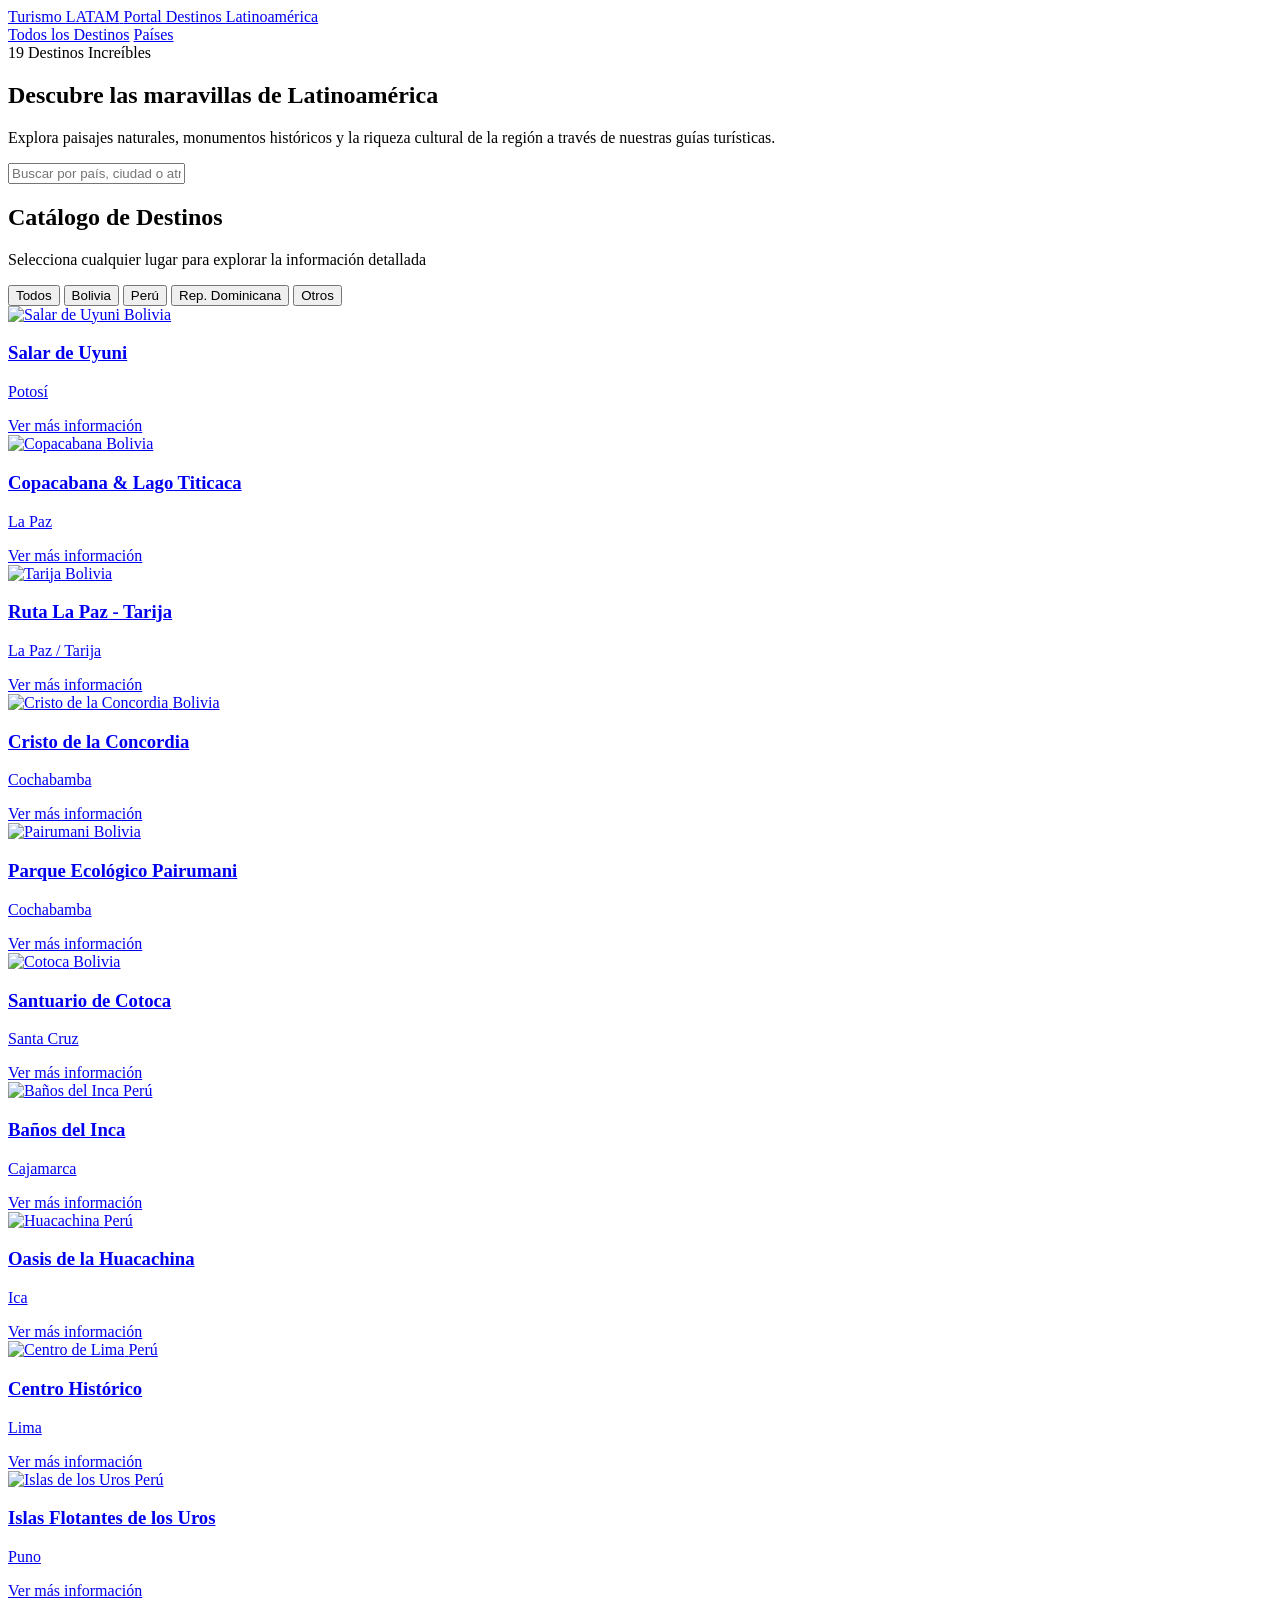
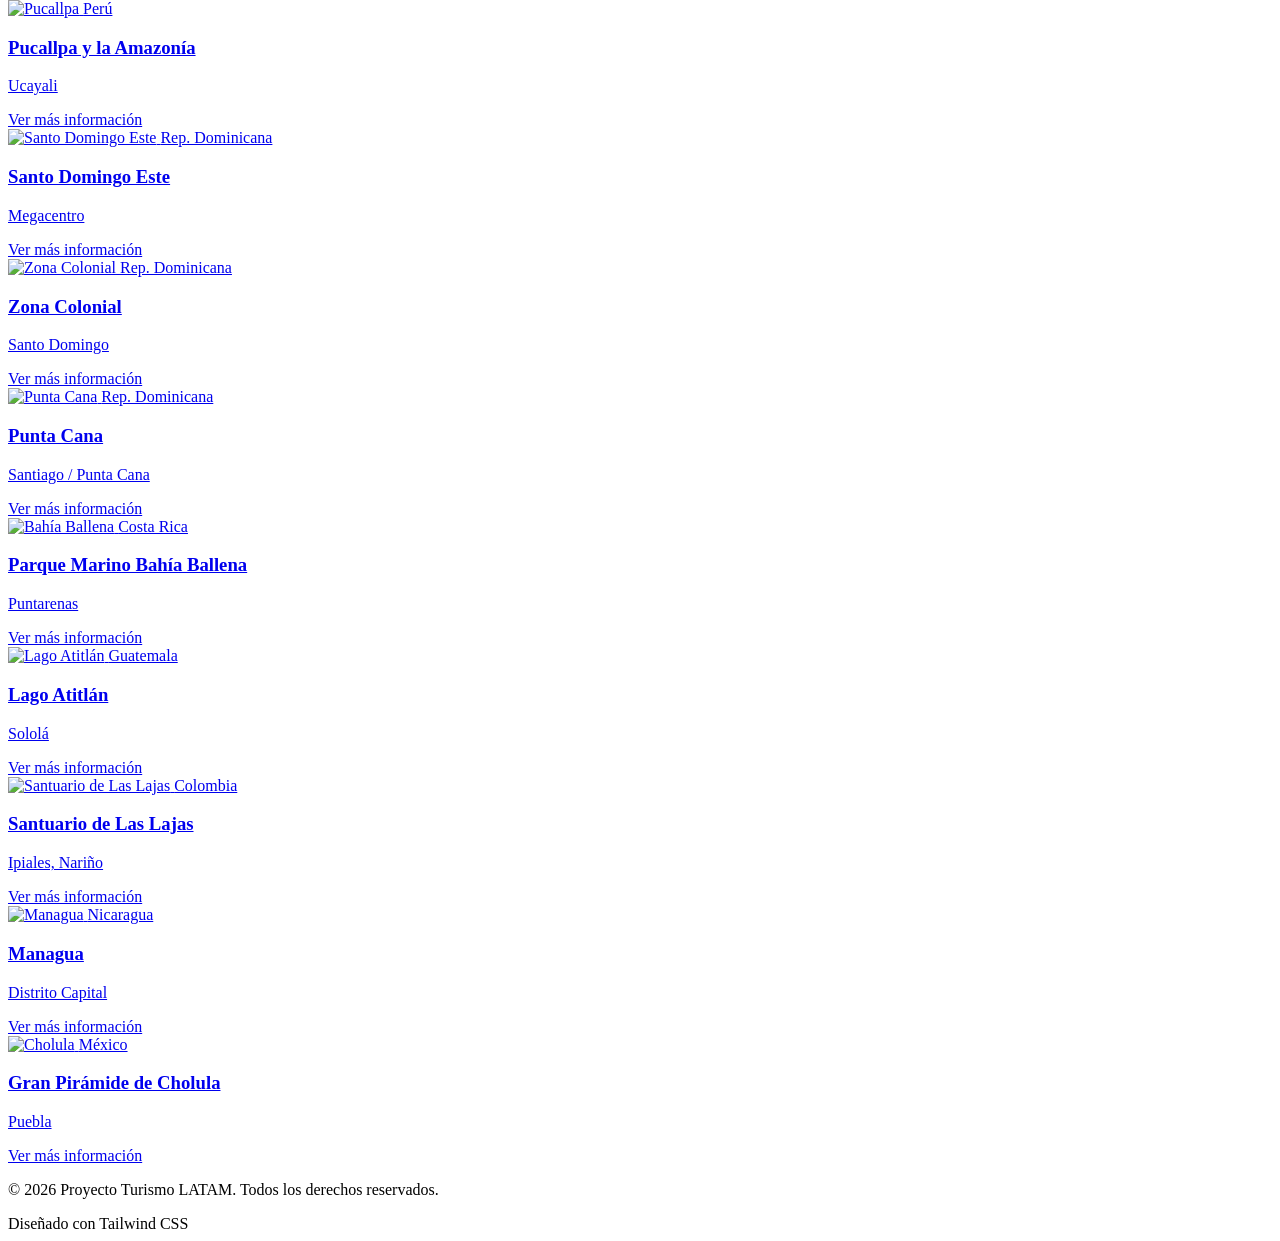
==== index.html @ 81d78be3 "Actualizar nombre en README" ====
<!DOCTYPE html>
<html lang="es">
<head>
    <meta charset="UTF-8">
    <meta name="viewport" content="width=device-width, initial-scale=1.0">
    <title>Turismo LATAM | Explora Latinoamerica</title>
    <!-- Tailwind CSS CDN -->
    <script src="https://cdn.tailwindcss.com"></script>
    <script>
        tailwind.config = {
            theme: {
                extend: {
                    colors: {
                        brand: {
                            50: '#f0fdfa',
                            500: '#14b8a6',
                            600: '#0d9488',
                            900: '#134e4a',
                        }
                    }
                }
            }
        }
    </script>
    <!-- Lucide Icons -->
    <script src="https://unpkg.com/lucide@latest"></script>
</head>
<body class="bg-slate-950 text-slate-100 min-h-screen font-sans antialiased selection:bg-teal-500 selection:text-white">

    <!-- Hero Background Image with Overlay -->
    <div class="fixed inset-0 -z-10 bg-[url('https://images.unsplash.com/photo-1507525428034-b723cf961d3e?auto=format&fit=crop&q=80')] bg-cover bg-center brightness-[0.25]"></div>

    <!-- Header / Navbar -->
    <header class="sticky top-0 z-50 backdrop-blur-lg bg-slate-950/60 border-b border-white/10">
        <div class="max-w-7xl mx-auto px-4 sm:px-6 lg:px-8 h-20 flex items-center justify-between">
            <a href="index.html" class="flex items-center gap-3 group">
                <div class="p-2.5 rounded-xl bg-teal-500/20 text-teal-400 border border-teal-500/30 group-hover:scale-105 transition-transform">
                    <i data-lucide="compass" class="w-6 h-6"></i>
                </div>
                <div>
                    <span class="text-xl font-bold bg-gradient-to-r from-white via-slate-200 to-teal-400 bg-clip-text text-transparent">Turismo LATAM</span>
                    <span class="block text-xs text-slate-400">Portal Destinos Latinoamérica</span>
                </div>
            </a>

            <div class="hidden md:flex items-center gap-6 text-sm font-medium text-slate-300">
                <a href="#destinos" class="hover:text-teal-400 transition-colors">Todos los Destinos</a>
                <a href="#paises" class="hover:text-teal-400 transition-colors">Países</a>
            </div>
        </div>
    </header>

    <!-- Hero Section -->
    <section class="relative py-20 lg:py-28 px-4 sm:px-6 lg:px-8 max-w-7xl mx-auto">
        <div class="text-center max-w-3xl mx-auto space-y-6">
            <span class="inline-flex items-center gap-2 px-3.5 py-1.5 rounded-full text-xs font-semibold bg-teal-500/10 text-teal-300 border border-teal-500/20 backdrop-blur-md">
                <i data-lucide="map-pin" class="w-3.5 h-3.5"></i>
                19 Destinos Increíbles
            </span>
            <h1 class="text-4xl sm:text-6xl font-extrabold tracking-tight text-white">
                Descubre las maravillas de <span class="bg-gradient-to-r from-teal-400 via-emerald-400 to-cyan-400 bg-clip-text text-transparent">Latinoamérica</span>
            </h1>
            <p class="text-lg text-slate-300">
                Explora paisajes naturales, monumentos históricos y la riqueza cultural de la región a través de nuestras guías turísticas.
            </p>

            <!-- Search Bar Filter -->
            <div class="pt-4 max-w-xl mx-auto">
                <div class="relative backdrop-blur-xl bg-white/10 border border-white/20 rounded-2xl p-2 shadow-2xl flex items-center">
                    <i data-lucide="search" class="w-5 h-5 text-slate-400 ml-3"></i>
                    <input type="text" id="searchInput" placeholder="Buscar por país, ciudad o atractivo..." class="w-full bg-transparent px-4 py-2.5 text-white placeholder-slate-400 focus:outline-none text-sm sm:text-base">
                </div>
            </div>
        </div>
    </section>

    <!-- Destination Grid Section -->
    <main id="destinos" class="max-w-7xl mx-auto px-4 sm:px-6 lg:px-8 py-12">
        <div class="flex flex-col md:flex-row md:items-center justify-between gap-4 mb-10 pb-6 border-b border-white/10">
            <div>
                <h2 class="text-2xl sm:text-3xl font-bold text-white">Catálogo de Destinos</h2>
                <p class="text-sm text-slate-400 mt-1">Selecciona cualquier lugar para explorar la información detallada</p>
            </div>
            
            <!-- Quick Country Filters -->
            <div id="paises" class="flex flex-wrap gap-2 text-xs font-medium">
                <button onclick="filterCountry('all')" class="filter-btn active px-3 py-1.5 rounded-lg bg-teal-500 text-slate-950 font-semibold transition-all">Todos</button>
                <button onclick="filterCountry('bolivia')" class="filter-btn px-3 py-1.5 rounded-lg bg-white/5 hover:bg-white/10 text-slate-300 border border-white/10 transition-all">Bolivia</button>
                <button onclick="filterCountry('peru')" class="filter-btn px-3 py-1.5 rounded-lg bg-white/5 hover:bg-white/10 text-slate-300 border border-white/10 transition-all">Perú</button>
                <button onclick="filterCountry('repdom')" class="filter-btn px-3 py-1.5 rounded-lg bg-white/5 hover:bg-white/10 text-slate-300 border border-white/10 transition-all">Rep. Dominicana</button>
                <button onclick="filterCountry('otros')" class="filter-btn px-3 py-1.5 rounded-lg bg-white/5 hover:bg-white/10 text-slate-300 border border-white/10 transition-all">Otros</button>
            </div>
        </div>

        <div id="cardsGrid" class="grid grid-cols-1 sm:grid-cols-2 lg:grid-cols-3 xl:grid-cols-4 gap-6">

            <!-- Bolivia -->
            <a href="potosi-salaruyuni-bolivia.html" data-country="bolivia" class="destination-card group relative rounded-2xl overflow-hidden backdrop-blur-xl bg-white/5 border border-white/10 hover:border-teal-500/50 transition-all duration-300 hover:-translate-y-1 hover:shadow-2xl hover:shadow-teal-500/10 flex flex-col">
                <div class="h-48 overflow-hidden relative">
                    <img src="https://images.unsplash.com/photo-1533050487297-09b450131914?auto=format&fit=crop&q=80" alt="Salar de Uyuni" class="w-full h-full object-cover group-hover:scale-110 transition-transform duration-500">
                    <span class="absolute top-3 left-3 px-2.5 py-1 rounded-md text-xs font-medium bg-slate-950/70 backdrop-blur-md text-teal-300 border border-white/10">Bolivia</span>
                </div>
                <div class="p-5 flex-1 flex flex-col justify-between">
                    <div>
                        <h3 class="font-bold text-lg text-white group-hover:text-teal-300 transition-colors">Salar de Uyuni</h3>
                        <p class="text-xs text-slate-400 mt-1">Potosí</p>
                    </div>
                    <div class="mt-4 pt-3 border-t border-white/10 flex items-center justify-between text-xs text-teal-400 font-medium">
                        <span>Ver más información</span>
                        <i data-lucide="arrow-right" class="w-4 h-4 group-hover:translate-x-1 transition-transform"></i>
                    </div>
                </div>
            </a>

            <a href="la-paz-copacabana-bolivia.html" data-country="bolivia" class="destination-card group relative rounded-2xl overflow-hidden backdrop-blur-xl bg-white/5 border border-white/10 hover:border-teal-500/50 transition-all duration-300 hover:-translate-y-1 hover:shadow-2xl hover:shadow-teal-500/10 flex flex-col">
                <div class="h-48 overflow-hidden relative">
                    <img src="https://images.unsplash.com/photo-1589308078059-be1415eab4c3?auto=format&fit=crop&q=80" alt="Copacabana" class="w-full h-full object-cover group-hover:scale-110 transition-transform duration-500">
                    <span class="absolute top-3 left-3 px-2.5 py-1 rounded-md text-xs font-medium bg-slate-950/70 backdrop-blur-md text-teal-300 border border-white/10">Bolivia</span>
                </div>
                <div class="p-5 flex-1 flex flex-col justify-between">
                    <div>
                        <h3 class="font-bold text-lg text-white group-hover:text-teal-300 transition-colors">Copacabana & Lago Titicaca</h3>
                        <p class="text-xs text-slate-400 mt-1">La Paz</p>
                    </div>
                    <div class="mt-4 pt-3 border-t border-white/10 flex items-center justify-between text-xs text-teal-400 font-medium">
                        <span>Ver más información</span>
                        <i data-lucide="arrow-right" class="w-4 h-4 group-hover:translate-x-1 transition-transform"></i>
                    </div>
                </div>
            </a>

            <a href="lapaz-tarija-bolivia.html" data-country="bolivia" class="destination-card group relative rounded-2xl overflow-hidden backdrop-blur-xl bg-white/5 border border-white/10 hover:border-teal-500/50 transition-all duration-300 hover:-translate-y-1 hover:shadow-2xl hover:shadow-teal-500/10 flex flex-col">
                <div class="h-48 overflow-hidden relative">
                    <img src="https://images.unsplash.com/photo-1506744038136-46273834b3fb?auto=format&fit=crop&q=80" alt="Tarija" class="w-full h-full object-cover group-hover:scale-110 transition-transform duration-500">
                    <span class="absolute top-3 left-3 px-2.5 py-1 rounded-md text-xs font-medium bg-slate-950/70 backdrop-blur-md text-teal-300 border border-white/10">Bolivia</span>
                </div>
                <div class="p-5 flex-1 flex flex-col justify-between">
                    <div>
                        <h3 class="font-bold text-lg text-white group-hover:text-teal-300 transition-colors">Ruta La Paz - Tarija</h3>
                        <p class="text-xs text-slate-400 mt-1">La Paz / Tarija</p>
                    </div>
                    <div class="mt-4 pt-3 border-t border-white/10 flex items-center justify-between text-xs text-teal-400 font-medium">
                        <span>Ver más información</span>
                        <i data-lucide="arrow-right" class="w-4 h-4 group-hover:translate-x-1 transition-transform"></i>
                    </div>
                </div>
            </a>

            <a href="cbba-concordia-bolivia.html" data-country="bolivia" class="destination-card group relative rounded-2xl overflow-hidden backdrop-blur-xl bg-white/5 border border-white/10 hover:border-teal-500/50 transition-all duration-300 hover:-translate-y-1 hover:shadow-2xl hover:shadow-teal-500/10 flex flex-col">
                <div class="h-48 overflow-hidden relative">
                    <img src="https://images.unsplash.com/photo-1519681393784-d120267933ba?auto=format&fit=crop&q=80" alt="Cristo de la Concordia" class="w-full h-full object-cover group-hover:scale-110 transition-transform duration-500">
                    <span class="absolute top-3 left-3 px-2.5 py-1 rounded-md text-xs font-medium bg-slate-950/70 backdrop-blur-md text-teal-300 border border-white/10">Bolivia</span>
                </div>
                <div class="p-5 flex-1 flex flex-col justify-between">
                    <div>
                        <h3 class="font-bold text-lg text-white group-hover:text-teal-300 transition-colors">Cristo de la Concordia</h3>
                        <p class="text-xs text-slate-400 mt-1">Cochabamba</p>
                    </div>
                    <div class="mt-4 pt-3 border-t border-white/10 flex items-center justify-between text-xs text-teal-400 font-medium">
                        <span>Ver más información</span>
                        <i data-lucide="arrow-right" class="w-4 h-4 group-hover:translate-x-1 transition-transform"></i>
                    </div>
                </div>
            </a>

            <a href="cochabamba-pairumani-bolivia.html" data-country="bolivia" class="destination-card group relative rounded-2xl overflow-hidden backdrop-blur-xl bg-white/5 border border-white/10 hover:border-teal-500/50 transition-all duration-300 hover:-translate-y-1 hover:shadow-2xl hover:shadow-teal-500/10 flex flex-col">
                <div class="h-48 overflow-hidden relative">
                    <img src="https://images.unsplash.com/photo-1448375240586-882707db888b?auto=format&fit=crop&q=80" alt="Pairumani" class="w-full h-full object-cover group-hover:scale-110 transition-transform duration-500">
                    <span class="absolute top-3 left-3 px-2.5 py-1 rounded-md text-xs font-medium bg-slate-950/70 backdrop-blur-md text-teal-300 border border-white/10">Bolivia</span>
                </div>
                <div class="p-5 flex-1 flex flex-col justify-between">
                    <div>
                        <h3 class="font-bold text-lg text-white group-hover:text-teal-300 transition-colors">Parque Ecológico Pairumani</h3>
                        <p class="text-xs text-slate-400 mt-1">Cochabamba</p>
                    </div>
                    <div class="mt-4 pt-3 border-t border-white/10 flex items-center justify-between text-xs text-teal-400 font-medium">
                        <span>Ver más información</span>
                        <i data-lucide="arrow-right" class="w-4 h-4 group-hover:translate-x-1 transition-transform"></i>
                    </div>
                </div>
            </a>

            <a href="scz-cotoca-bolivia.html" data-country="bolivia" class="destination-card group relative rounded-2xl overflow-hidden backdrop-blur-xl bg-white/5 border border-white/10 hover:border-teal-500/50 transition-all duration-300 hover:-translate-y-1 hover:shadow-2xl hover:shadow-teal-500/10 flex flex-col">
                <div class="h-48 overflow-hidden relative">
                    <img src="https://images.unsplash.com/photo-1544620347-c4fd4a3d5957?auto=format&fit=crop&q=80" alt="Cotoca" class="w-full h-full object-cover group-hover:scale-110 transition-transform duration-500">
                    <span class="absolute top-3 left-3 px-2.5 py-1 rounded-md text-xs font-medium bg-slate-950/70 backdrop-blur-md text-teal-300 border border-white/10">Bolivia</span>
                </div>
                <div class="p-5 flex-1 flex flex-col justify-between">
                    <div>
                        <h3 class="font-bold text-lg text-white group-hover:text-teal-300 transition-colors">Santuario de Cotoca</h3>
                        <p class="text-xs text-slate-400 mt-1">Santa Cruz</p>
                    </div>
                    <div class="mt-4 pt-3 border-t border-white/10 flex items-center justify-between text-xs text-teal-400 font-medium">
                        <span>Ver más información</span>
                        <i data-lucide="arrow-right" class="w-4 h-4 group-hover:translate-x-1 transition-transform"></i>
                    </div>
                </div>
            </a>

            <!-- Perú -->
            <a href="cajamarca-bañosInca-Peru.html" data-country="peru" class="destination-card group relative rounded-2xl overflow-hidden backdrop-blur-xl bg-white/5 border border-white/10 hover:border-teal-500/50 transition-all duration-300 hover:-translate-y-1 hover:shadow-2xl hover:shadow-teal-500/10 flex flex-col">
                <div class="h-48 overflow-hidden relative">
                    <img src="https://images.unsplash.com/photo-1526392060635-9d6019884377?auto=format&fit=crop&q=80" alt="Baños del Inca" class="w-full h-full object-cover group-hover:scale-110 transition-transform duration-500">
                    <span class="absolute top-3 left-3 px-2.5 py-1 rounded-md text-xs font-medium bg-slate-950/70 backdrop-blur-md text-emerald-300 border border-white/10">Perú</span>
                </div>
                <div class="p-5 flex-1 flex flex-col justify-between">
                    <div>
                        <h3 class="font-bold text-lg text-white group-hover:text-teal-300 transition-colors">Baños del Inca</h3>
                        <p class="text-xs text-slate-400 mt-1">Cajamarca</p>
                    </div>
                    <div class="mt-4 pt-3 border-t border-white/10 flex items-center justify-between text-xs text-teal-400 font-medium">
                        <span>Ver más información</span>
                        <i data-lucide="arrow-right" class="w-4 h-4 group-hover:translate-x-1 transition-transform"></i>
                    </div>
                </div>
            </a>

            <a href="ica-lahuacachina-peru.html" data-country="peru" class="destination-card group relative rounded-2xl overflow-hidden backdrop-blur-xl bg-white/5 border border-white/10 hover:border-teal-500/50 transition-all duration-300 hover:-translate-y-1 hover:shadow-2xl hover:shadow-teal-500/10 flex flex-col">
                <div class="h-48 overflow-hidden relative">
                    <img src="https://images.unsplash.com/photo-1509316975850-ff9c5deb0cd9?auto=format&fit=crop&q=80" alt="Huacachina" class="w-full h-full object-cover group-hover:scale-110 transition-transform duration-500">
                    <span class="absolute top-3 left-3 px-2.5 py-1 rounded-md text-xs font-medium bg-slate-950/70 backdrop-blur-md text-emerald-300 border border-white/10">Perú</span>
                </div>
                <div class="p-5 flex-1 flex flex-col justify-between">
                    <div>
                        <h3 class="font-bold text-lg text-white group-hover:text-teal-300 transition-colors">Oasis de la Huacachina</h3>
                        <p class="text-xs text-slate-400 mt-1">Ica</p>
                    </div>
                    <div class="mt-4 pt-3 border-t border-white/10 flex items-center justify-between text-xs text-teal-400 font-medium">
                        <span>Ver más información</span>
                        <i data-lucide="arrow-right" class="w-4 h-4 group-hover:translate-x-1 transition-transform"></i>
                    </div>
                </div>
            </a>

            <a href="lima-centrolima-peru.html" data-country="peru" class="destination-card group relative rounded-2xl overflow-hidden backdrop-blur-xl bg-white/5 border border-white/10 hover:border-teal-500/50 transition-all duration-300 hover:-translate-y-1 hover:shadow-2xl hover:shadow-teal-500/10 flex flex-col">
                <div class="h-48 overflow-hidden relative">
                    <img src="https://images.unsplash.com/photo-1531968455001-5c5272a41129?auto=format&fit=crop&q=80" alt="Centro de Lima" class="w-full h-full object-cover group-hover:scale-110 transition-transform duration-500">
                    <span class="absolute top-3 left-3 px-2.5 py-1 rounded-md text-xs font-medium bg-slate-950/70 backdrop-blur-md text-emerald-300 border border-white/10">Perú</span>
                </div>
                <div class="p-5 flex-1 flex flex-col justify-between">
                    <div>
                        <h3 class="font-bold text-lg text-white group-hover:text-teal-300 transition-colors">Centro Histórico</h3>
                        <p class="text-xs text-slate-400 mt-1">Lima</p>
                    </div>
                    <div class="mt-4 pt-3 border-t border-white/10 flex items-center justify-between text-xs text-teal-400 font-medium">
                        <span>Ver más información</span>
                        <i data-lucide="arrow-right" class="w-4 h-4 group-hover:translate-x-1 transition-transform"></i>
                    </div>
                </div>
            </a>

            <a href="puno-isla-uros-peru.html" data-country="peru" class="destination-card group relative rounded-2xl overflow-hidden backdrop-blur-xl bg-white/5 border border-white/10 hover:border-teal-500/50 transition-all duration-300 hover:-translate-y-1 hover:shadow-2xl hover:shadow-teal-500/10 flex flex-col">
                <div class="h-48 overflow-hidden relative">
                    <img src="https://images.unsplash.com/photo-1526392060635-9d6019884377?auto=format&fit=crop&q=80" alt="Islas de los Uros" class="w-full h-full object-cover group-hover:scale-110 transition-transform duration-500">
                    <span class="absolute top-3 left-3 px-2.5 py-1 rounded-md text-xs font-medium bg-slate-950/70 backdrop-blur-md text-emerald-300 border border-white/10">Perú</span>
                </div>
                <div class="p-5 flex-1 flex flex-col justify-between">
                    <div>
                        <h3 class="font-bold text-lg text-white group-hover:text-teal-300 transition-colors">Islas Flotantes de los Uros</h3>
                        <p class="text-xs text-slate-400 mt-1">Puno</p>
                    </div>
                    <div class="mt-4 pt-3 border-t border-white/10 flex items-center justify-between text-xs text-teal-400 font-medium">
                        <span>Ver más información</span>
                        <i data-lucide="arrow-right" class="w-4 h-4 group-hover:translate-x-1 transition-transform"></i>
                    </div>
                </div>
            </a>

            <a href="ucayali-pucallpa-peru.html" data-country="peru" class="destination-card group relative rounded-2xl overflow-hidden backdrop-blur-xl bg-white/5 border border-white/10 hover:border-teal-500/50 transition-all duration-300 hover:-translate-y-1 hover:shadow-2xl hover:shadow-teal-500/10 flex flex-col">
                <div class="h-48 overflow-hidden relative">
                    <img src="https://images.unsplash.com/photo-1516026672322-bc52d61a55d5?auto=format&fit=crop&q=80" alt="Pucallpa" class="w-full h-full object-cover group-hover:scale-110 transition-transform duration-500">
                    <span class="absolute top-3 left-3 px-2.5 py-1 rounded-md text-xs font-medium bg-slate-950/70 backdrop-blur-md text-emerald-300 border border-white/10">Perú</span>
                </div>
                <div class="p-5 flex-1 flex flex-col justify-between">
                    <div>
                        <h3 class="font-bold text-lg text-white group-hover:text-teal-300 transition-colors">Pucallpa y la Amazonía</h3>
                        <p class="text-xs text-slate-400 mt-1">Ucayali</p>
                    </div>
                    <div class="mt-4 pt-3 border-t border-white/10 flex items-center justify-between text-xs text-teal-400 font-medium">
                        <span>Ver más información</span>
                        <i data-lucide="arrow-right" class="w-4 h-4 group-hover:translate-x-1 transition-transform"></i>
                    </div>
                </div>
            </a>

            <!-- República Dominicana -->
            <a href="Santo Domingo Este-Megacentro-Republica Dominicana.html" data-country="repdom" class="destination-card group relative rounded-2xl overflow-hidden backdrop-blur-xl bg-white/5 border border-white/10 hover:border-teal-500/50 transition-all duration-300 hover:-translate-y-1 hover:shadow-2xl hover:shadow-teal-500/10 flex flex-col">
                <div class="h-48 overflow-hidden relative">
                    <img src="https://images.unsplash.com/photo-1540555700478-4be289fbecef?auto=format&fit=crop&q=80" alt="Santo Domingo Este" class="w-full h-full object-cover group-hover:scale-110 transition-transform duration-500">
                    <span class="absolute top-3 left-3 px-2.5 py-1 rounded-md text-xs font-medium bg-slate-950/70 backdrop-blur-md text-cyan-300 border border-white/10">Rep. Dominicana</span>
                </div>
                <div class="p-5 flex-1 flex flex-col justify-between">
                    <div>
                        <h3 class="font-bold text-lg text-white group-hover:text-teal-300 transition-colors">Santo Domingo Este</h3>
                        <p class="text-xs text-slate-400 mt-1">Megacentro</p>
                    </div>
                    <div class="mt-4 pt-3 border-t border-white/10 flex items-center justify-between text-xs text-teal-400 font-medium">
                        <span>Ver más información</span>
                        <i data-lucide="arrow-right" class="w-4 h-4 group-hover:translate-x-1 transition-transform"></i>
                    </div>
                </div>
            </a>

            <a href="sd-distrito-zona-colonial.html" data-country="repdom" class="destination-card group relative rounded-2xl overflow-hidden backdrop-blur-xl bg-white/5 border border-white/10 hover:border-teal-500/50 transition-all duration-300 hover:-translate-y-1 hover:shadow-2xl hover:shadow-teal-500/10 flex flex-col">
                <div class="h-48 overflow-hidden relative">
                    <img src="https://images.unsplash.com/photo-1580619305218-8423a7ef79b4?auto=format&fit=crop&q=80" alt="Zona Colonial" class="w-full h-full object-cover group-hover:scale-110 transition-transform duration-500">
                    <span class="absolute top-3 left-3 px-2.5 py-1 rounded-md text-xs font-medium bg-slate-950/70 backdrop-blur-md text-cyan-300 border border-white/10">Rep. Dominicana</span>
                </div>
                <div class="p-5 flex-1 flex flex-col justify-between">
                    <div>
                        <h3 class="font-bold text-lg text-white group-hover:text-teal-300 transition-colors">Zona Colonial</h3>
                        <p class="text-xs text-slate-400 mt-1">Santo Domingo</p>
                    </div>
                    <div class="mt-4 pt-3 border-t border-white/10 flex items-center justify-between text-xs text-teal-400 font-medium">
                        <span>Ver más información</span>
                        <i data-lucide="arrow-right" class="w-4 h-4 group-hover:translate-x-1 transition-transform"></i>
                    </div>
                </div>
            </a>

            <a href="Stgo-puntacana-RepDom.html" data-country="repdom" class="destination-card group relative rounded-2xl overflow-hidden backdrop-blur-xl bg-white/5 border border-white/10 hover:border-teal-500/50 transition-all duration-300 hover:-translate-y-1 hover:shadow-2xl hover:shadow-teal-500/10 flex flex-col">
                <div class="h-48 overflow-hidden relative">
                    <img src="https://images.unsplash.com/photo-1507525428034-b723cf961d3e?auto=format&fit=crop&q=80" alt="Punta Cana" class="w-full h-full object-cover group-hover:scale-110 transition-transform duration-500">
                    <span class="absolute top-3 left-3 px-2.5 py-1 rounded-md text-xs font-medium bg-slate-950/70 backdrop-blur-md text-cyan-300 border border-white/10">Rep. Dominicana</span>
                </div>
                <div class="p-5 flex-1 flex flex-col justify-between">
                    <div>
                        <h3 class="font-bold text-lg text-white group-hover:text-teal-300 transition-colors">Punta Cana</h3>
                        <p class="text-xs text-slate-400 mt-1">Santiago / Punta Cana</p>
                    </div>
                    <div class="mt-4 pt-3 border-t border-white/10 flex items-center justify-between text-xs text-teal-400 font-medium">
                        <span>Ver más información</span>
                        <i data-lucide="arrow-right" class="w-4 h-4 group-hover:translate-x-1 transition-transform"></i>
                    </div>
                </div>
            </a>

            <!-- Otros Países -->
            <a href="bahia-ballena-costa-rica.html" data-country="otros" class="destination-card group relative rounded-2xl overflow-hidden backdrop-blur-xl bg-white/5 border border-white/10 hover:border-teal-500/50 transition-all duration-300 hover:-translate-y-1 hover:shadow-2xl hover:shadow-teal-500/10 flex flex-col">
                <div class="h-48 overflow-hidden relative">
                    <img src="https://images.unsplash.com/photo-1518709268805-4e9042af9f23?auto=format&fit=crop&q=80" alt="Bahía Ballena" class="w-full h-full object-cover group-hover:scale-110 transition-transform duration-500">
                    <span class="absolute top-3 left-3 px-2.5 py-1 rounded-md text-xs font-medium bg-slate-950/70 backdrop-blur-md text-sky-300 border border-white/10">Costa Rica</span>
                </div>
                <div class="p-5 flex-1 flex flex-col justify-between">
                    <div>
                        <h3 class="font-bold text-lg text-white group-hover:text-teal-300 transition-colors">Parque Marino Bahía Ballena</h3>
                        <p class="text-xs text-slate-400 mt-1">Puntarenas</p>
                    </div>
                    <div class="mt-4 pt-3 border-t border-white/10 flex items-center justify-between text-xs text-teal-400 font-medium">
                        <span>Ver más información</span>
                        <i data-lucide="arrow-right" class="w-4 h-4 group-hover:translate-x-1 transition-transform"></i>
                    </div>
                </div>
            </a>

            <a href="guatemala-lagoatitlan.html" data-country="otros" class="destination-card group relative rounded-2xl overflow-hidden backdrop-blur-xl bg-white/5 border border-white/10 hover:border-teal-500/50 transition-all duration-300 hover:-translate-y-1 hover:shadow-2xl hover:shadow-teal-500/10 flex flex-col">
                <div class="h-48 overflow-hidden relative">
                    <img src="https://images.unsplash.com/photo-1506744038136-46273834b3fb?auto=format&fit=crop&q=80" alt="Lago Atitlán" class="w-full h-full object-cover group-hover:scale-110 transition-transform duration-500">
                    <span class="absolute top-3 left-3 px-2.5 py-1 rounded-md text-xs font-medium bg-slate-950/70 backdrop-blur-md text-sky-300 border border-white/10">Guatemala</span>
                </div>
                <div class="p-5 flex-1 flex flex-col justify-between">
                    <div>
                        <h3 class="font-bold text-lg text-white group-hover:text-teal-300 transition-colors">Lago Atitlán</h3>
                        <p class="text-xs text-slate-400 mt-1">Sololá</p>
                    </div>
                    <div class="mt-4 pt-3 border-t border-white/10 flex items-center justify-between text-xs text-teal-400 font-medium">
                        <span>Ver más información</span>
                        <i data-lucide="arrow-right" class="w-4 h-4 group-hover:translate-x-1 transition-transform"></i>
                    </div>
                </div>
            </a>

            <a href="ipiales-laslajas-colombia.html" data-country="otros" class="destination-card group relative rounded-2xl overflow-hidden backdrop-blur-xl bg-white/5 border border-white/10 hover:border-teal-500/50 transition-all duration-300 hover:-translate-y-1 hover:shadow-2xl hover:shadow-teal-500/10 flex flex-col">
                <div class="h-48 overflow-hidden relative">
                    <img src="https://images.unsplash.com/photo-1518638150340-f706e86654de?auto=format&fit=crop&q=80" alt="Santuario de Las Lajas" class="w-full h-full object-cover group-hover:scale-110 transition-transform duration-500">
                    <span class="absolute top-3 left-3 px-2.5 py-1 rounded-md text-xs font-medium bg-slate-950/70 backdrop-blur-md text-sky-300 border border-white/10">Colombia</span>
                </div>
                <div class="p-5 flex-1 flex flex-col justify-between">
                    <div>
                        <h3 class="font-bold text-lg text-white group-hover:text-teal-300 transition-colors">Santuario de Las Lajas</h3>
                        <p class="text-xs text-slate-400 mt-1">Ipiales, Nariño</p>
                    </div>
                    <div class="mt-4 pt-3 border-t border-white/10 flex items-center justify-between text-xs text-teal-400 font-medium">
                        <span>Ver más información</span>
                        <i data-lucide="arrow-right" class="w-4 h-4 group-hover:translate-x-1 transition-transform"></i>
                    </div>
                </div>
            </a>

            <a href="Managua-Nicaragua.html" data-country="otros" class="destination-card group relative rounded-2xl overflow-hidden backdrop-blur-xl bg-white/5 border border-white/10 hover:border-teal-500/50 transition-all duration-300 hover:-translate-y-1 hover:shadow-2xl hover:shadow-teal-500/10 flex flex-col">
                <div class="h-48 overflow-hidden relative">
                    <img src="https://images.unsplash.com/photo-1518709268805-4e9042af9f23?auto=format&fit=crop&q=80" alt="Managua" class="w-full h-full object-cover group-hover:scale-110 transition-transform duration-500">
                    <span class="absolute top-3 left-3 px-2.5 py-1 rounded-md text-xs font-medium bg-slate-950/70 backdrop-blur-md text-sky-300 border border-white/10">Nicaragua</span>
                </div>
                <div class="p-5 flex-1 flex flex-col justify-between">
                    <div>
                        <h3 class="font-bold text-lg text-white group-hover:text-teal-300 transition-colors">Managua</h3>
                        <p class="text-xs text-slate-400 mt-1">Distrito Capital</p>
                    </div>
                    <div class="mt-4 pt-3 border-t border-white/10 flex items-center justify-between text-xs text-teal-400 font-medium">
                        <span>Ver más información</span>
                        <i data-lucide="arrow-right" class="w-4 h-4 group-hover:translate-x-1 transition-transform"></i>
                    </div>
                </div>
            </a>

            <a href="Puebla-Cholula-México.html" data-country="otros" class="destination-card group relative rounded-2xl overflow-hidden backdrop-blur-xl bg-white/5 border border-white/10 hover:border-teal-500/50 transition-all duration-300 hover:-translate-y-1 hover:shadow-2xl hover:shadow-teal-500/10 flex flex-col">
                <div class="h-48 overflow-hidden relative">
                    <img src="https://images.unsplash.com/photo-1512813195386-6cf811ad3542?auto=format&fit=crop&q=80" alt="Cholula" class="w-full h-full object-cover group-hover:scale-110 transition-transform duration-500">
                    <span class="absolute top-3 left-3 px-2.5 py-1 rounded-md text-xs font-medium bg-slate-950/70 backdrop-blur-md text-sky-300 border border-white/10">México</span>
                </div>
                <div class="p-5 flex-1 flex flex-col justify-between">
                    <div>
                        <h3 class="font-bold text-lg text-white group-hover:text-teal-300 transition-colors">Gran Pirámide de Cholula</h3>
                        <p class="text-xs text-slate-400 mt-1">Puebla</p>
                    </div>
                    <div class="mt-4 pt-3 border-t border-white/10 flex items-center justify-between text-xs text-teal-400 font-medium">
                        <span>Ver más información</span>
                        <i data-lucide="arrow-right" class="w-4 h-4 group-hover:translate-x-1 transition-transform"></i>
                    </div>
                </div>
            </a>

        </div>
    </main>

    <!-- Footer -->
    <footer class="mt-20 border-t border-white/10 bg-slate-950/80 backdrop-blur-md py-8">
        <div class="max-w-7xl mx-auto px-4 sm:px-6 lg:px-8 flex flex-col sm:flex-row items-center justify-between gap-4">
            <p class="text-xs text-slate-400">© 2026 Proyecto Turismo LATAM. Todos los derechos reservados.</p>
            <div class="flex items-center gap-4 text-xs text-slate-400">
                <span>Diseñado con Tailwind CSS</span>
            </div>
        </div>
    </footer>

    <!-- Interactive Scripts -->
    <script>
        lucide.createIcons();

        // Search Filter Logic
        const searchInput = document.getElementById('searchInput');
        const cards = document.querySelectorAll('.destination-card');

        searchInput.addEventListener('input', (e) => {
            const query = e.target.value.toLowerCase().trim();
            cards.forEach(card => {
                const text = card.textContent.toLowerCase();
                if (text.includes(query)) {
                    card.classList.remove('hidden');
                } else {
                    card.classList.add('hidden');
                }
            });
        });

        // Country Category Filter Logic
        function filterCountry(category) {
            // Toggle active state on buttons
            document.querySelectorAll('.filter-btn').forEach(btn => {
                btn.classList.remove('bg-teal-500', 'text-slate-950', 'font-semibold');
                btn.classList.add('bg-white/5', 'text-slate-300');
            });
            event.target.classList.remove('bg-white/5', 'text-slate-300');
            event.target.classList.add('bg-teal-500', 'text-slate-950', 'font-semibold');

            // Filter cards
            cards.forEach(card => {
                if (category === 'all' || card.dataset.country === category) {
                    card.classList.remove('hidden');
                } else {
                    card.classList.add('hidden');
                }
            });
        }
    </script>
</body>
</html>
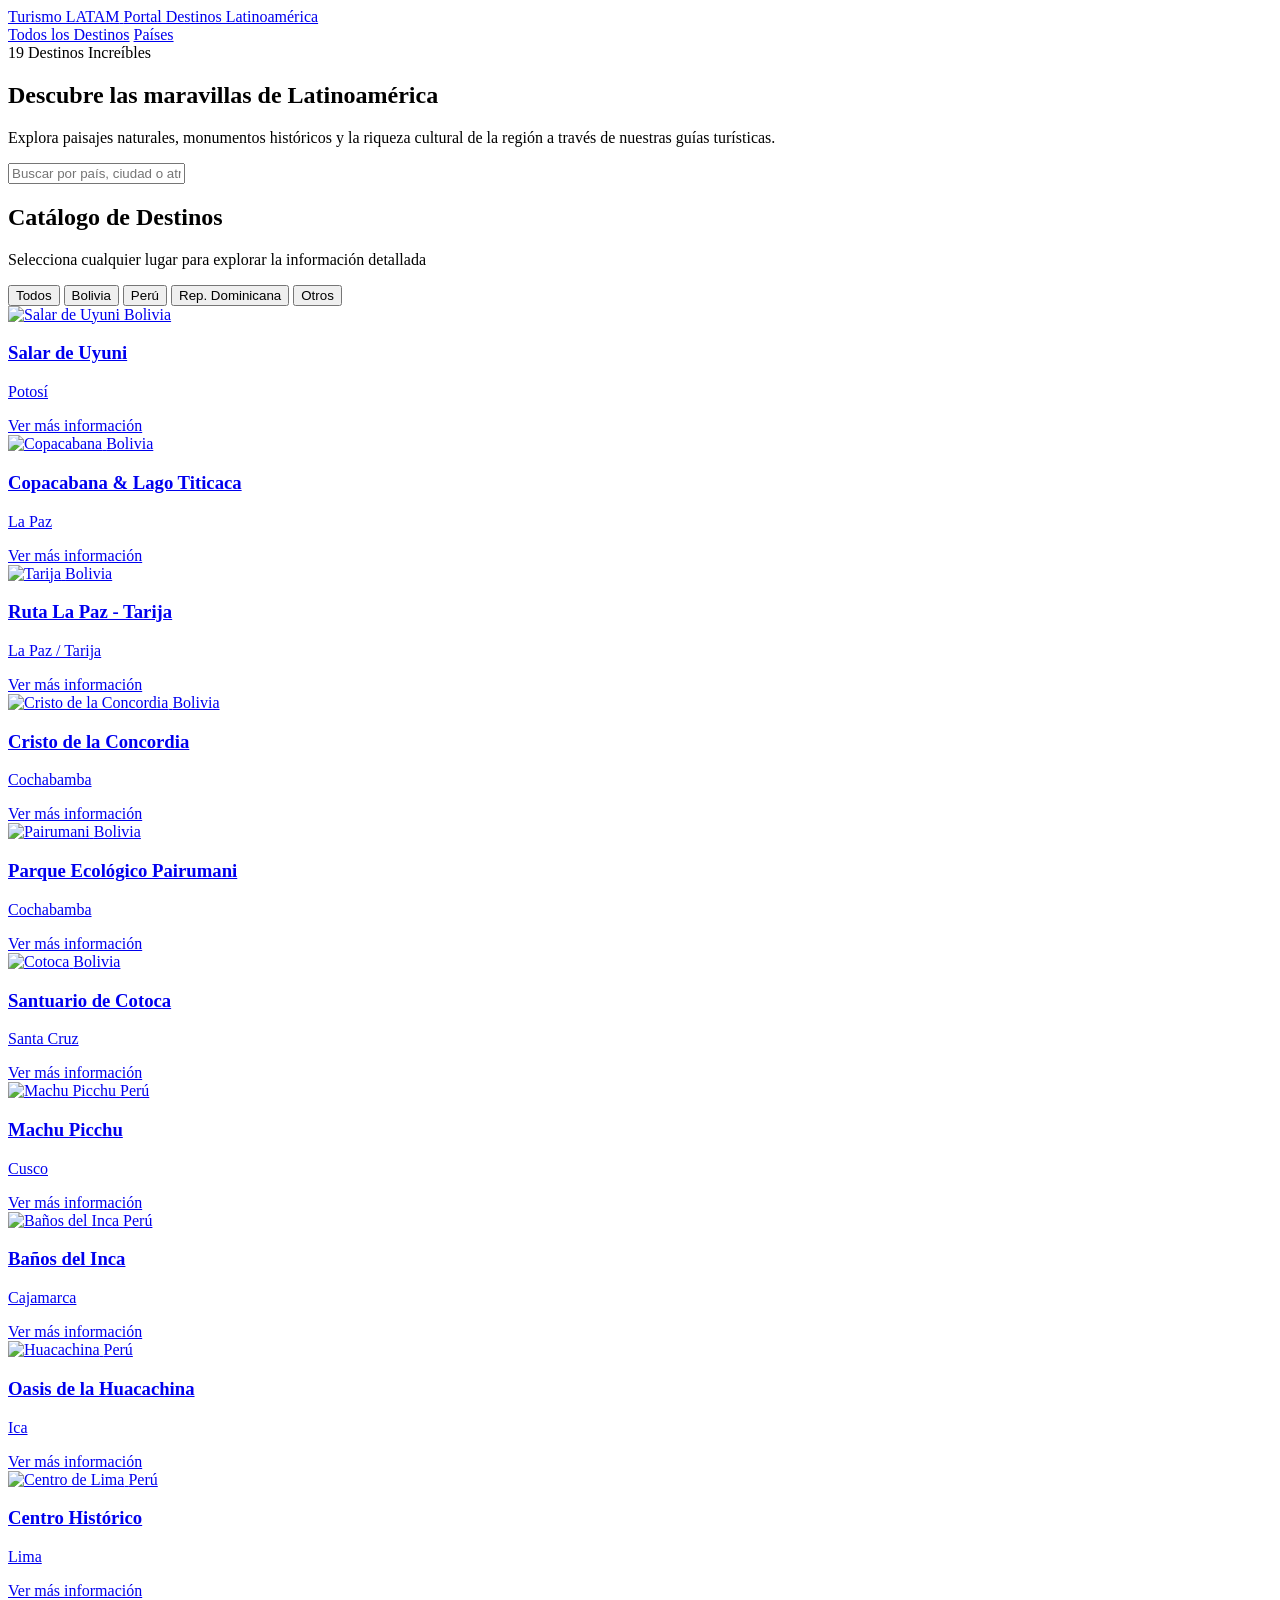
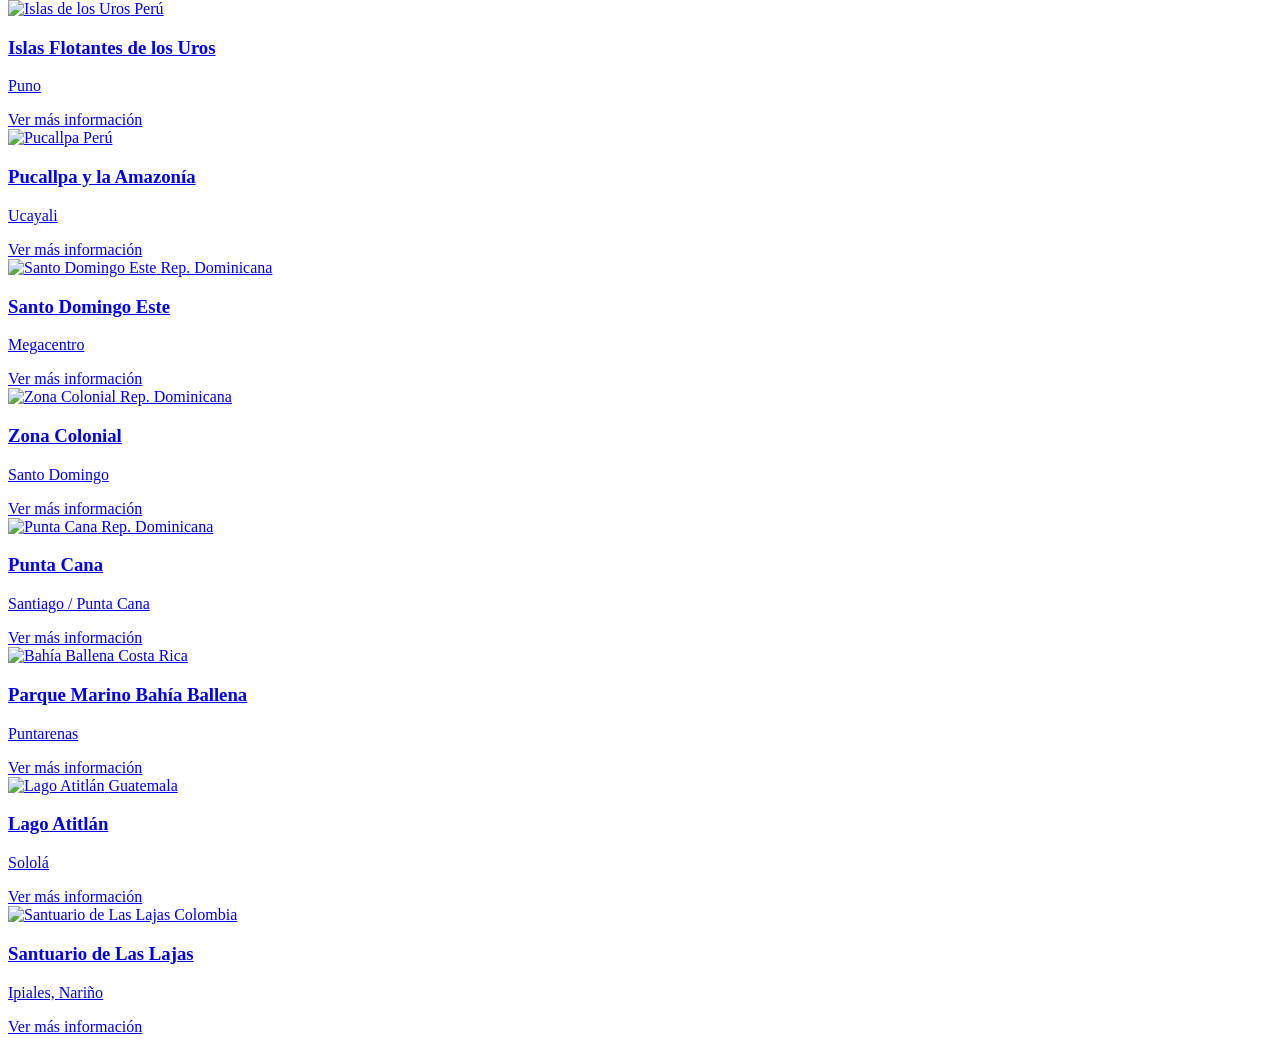
==== commit b1fb4745: "cambio en pagina principal" ====
--- a/index.html
+++ b/index.html
@@ -198,6 +198,23 @@
             </a>
 
             <!-- Perú -->
+            <a href="cusco-machu-picchu-peru.html" data-country="peru" class="destination-card group relative rounded-2xl overflow-hidden backdrop-blur-xl bg-white/5 border border-white/10 hover:border-teal-500/50 transition-all duration-300 hover:-translate-y-1 hover:shadow-2xl hover:shadow-teal-500/10 flex flex-col">
+                <div class="h-48 overflow-hidden relative">
+                    <img src="https://images.unsplash.com/photo-1526392060635-9d6019884377?auto=format&fit=crop&q=80" alt="Machu Picchu" class="w-full h-full object-cover group-hover:scale-110 transition-transform duration-500">
+                    <span class="absolute top-3 left-3 px-2.5 py-1 rounded-md text-xs font-medium bg-slate-950/70 backdrop-blur-md text-emerald-300 border border-white/10">Perú</span>
+                </div>
+                <div class="p-5 flex-1 flex flex-col justify-between">
+                    <div>
+                        <h3 class="font-bold text-lg text-white group-hover:text-teal-300 transition-colors">Machu Picchu</h3>
+                        <p class="text-xs text-slate-400 mt-1">Cusco</p>
+                    </div>
+                    <div class="mt-4 pt-3 border-t border-white/10 flex items-center justify-between text-xs text-teal-400 font-medium">
+                        <span>Ver más información</span>
+                        <i data-lucide="arrow-right" class="w-4 h-4 group-hover:translate-x-1 transition-transform"></i>
+                    </div>
+                </div>
+            </a>
+
             <a href="cajamarca-bañosInca-Peru.html" data-country="peru" class="destination-card group relative rounded-2xl overflow-hidden backdrop-blur-xl bg-white/5 border border-white/10 hover:border-teal-500/50 transition-all duration-300 hover:-translate-y-1 hover:shadow-2xl hover:shadow-teal-500/10 flex flex-col">
                 <div class="h-48 overflow-hidden relative">
                     <img src="https://images.unsplash.com/photo-1526392060635-9d6019884377?auto=format&fit=crop&q=80" alt="Baños del Inca" class="w-full h-full object-cover group-hover:scale-110 transition-transform duration-500">
@@ -387,92 +404,11 @@
                 </div>
             </a>
 
-            <a href="Managua-Nicaragua.html" data-country="otros" class="destination-card group relative rounded-2xl overflow-hidden backdrop-blur-xl bg-white/5 border border-white/10 hover:border-teal-500/50 transition-all duration-300 hover:-translate-y-1 hover:shadow-2xl hover:shadow-teal-500/10 flex flex-col">
-                <div class="h-48 overflow-hidden relative">
-                    <img src="https://images.unsplash.com/photo-1518709268805-4e9042af9f23?auto=format&fit=crop&q=80" alt="Managua" class="w-full h-full object-cover group-hover:scale-110 transition-transform duration-500">
-                    <span class="absolute top-3 left-3 px-2.5 py-1 rounded-md text-xs font-medium bg-slate-950/70 backdrop-blur-md text-sky-300 border border-white/10">Nicaragua</span>
-                </div>
-                <div class="p-5 flex-1 flex flex-col justify-between">
-                    <div>
-                        <h3 class="font-bold text-lg text-white group-hover:text-teal-300 transition-colors">Managua</h3>
-                        <p class="text-xs text-slate-400 mt-1">Distrito Capital</p>
-                    </div>
-                    <div class="mt-4 pt-3 border-t border-white/10 flex items-center justify-between text-xs text-teal-400 font-medium">
-                        <span>Ver más información</span>
-                        <i data-lucide="arrow-right" class="w-4 h-4 group-hover:translate-x-1 transition-transform"></i>
-                    </div>
-                </div>
-            </a>
-
-            <a href="Puebla-Cholula-México.html" data-country="otros" class="destination-card group relative rounded-2xl overflow-hidden backdrop-blur-xl bg-white/5 border border-white/10 hover:border-teal-500/50 transition-all duration-300 hover:-translate-y-1 hover:shadow-2xl hover:shadow-teal-500/10 flex flex-col">
-                <div class="h-48 overflow-hidden relative">
-                    <img src="https://images.unsplash.com/photo-1512813195386-6cf811ad3542?auto=format&fit=crop&q=80" alt="Cholula" class="w-full h-full object-cover group-hover:scale-110 transition-transform duration-500">
-                    <span class="absolute top-3 left-3 px-2.5 py-1 rounded-md text-xs font-medium bg-slate-950/70 backdrop-blur-md text-sky-300 border border-white/10">México</span>
-                </div>
-                <div class="p-5 flex-1 flex flex-col justify-between">
-                    <div>
-                        <h3 class="font-bold text-lg text-white group-hover:text-teal-300 transition-colors">Gran Pirámide de Cholula</h3>
-                        <p class="text-xs text-slate-400 mt-1">Puebla</p>
-                    </div>
-                    <div class="mt-4 pt-3 border-t border-white/10 flex items-center justify-between text-xs text-teal-400 font-medium">
-                        <span>Ver más información</span>
-                        <i data-lucide="arrow-right" class="w-4 h-4 group-hover:translate-x-1 transition-transform"></i>
-                    </div>
-                </div>
-            </a>
-
         </div>
     </main>
 
-    <!-- Footer -->
-    <footer class="mt-20 border-t border-white/10 bg-slate-950/80 backdrop-blur-md py-8">
-        <div class="max-w-7xl mx-auto px-4 sm:px-6 lg:px-8 flex flex-col sm:flex-row items-center justify-between gap-4">
-            <p class="text-xs text-slate-400">© 2026 Proyecto Turismo LATAM. Todos los derechos reservados.</p>
-            <div class="flex items-center gap-4 text-xs text-slate-400">
-                <span>Diseñado con Tailwind CSS</span>
-            </div>
-        </div>
-    </footer>
-
-    <!-- Interactive Scripts -->
     <script>
         lucide.createIcons();
-
-        // Search Filter Logic
-        const searchInput = document.getElementById('searchInput');
-        const cards = document.querySelectorAll('.destination-card');
-
-        searchInput.addEventListener('input', (e) => {
-            const query = e.target.value.toLowerCase().trim();
-            cards.forEach(card => {
-                const text = card.textContent.toLowerCase();
-                if (text.includes(query)) {
-                    card.classList.remove('hidden');
-                } else {
-                    card.classList.add('hidden');
-                }
-            });
-        });
-
-        // Country Category Filter Logic
-        function filterCountry(category) {
-            // Toggle active state on buttons
-            document.querySelectorAll('.filter-btn').forEach(btn => {
-                btn.classList.remove('bg-teal-500', 'text-slate-950', 'font-semibold');
-                btn.classList.add('bg-white/5', 'text-slate-300');
-            });
-            event.target.classList.remove('bg-white/5', 'text-slate-300');
-            event.target.classList.add('bg-teal-500', 'text-slate-950', 'font-semibold');
-
-            // Filter cards
-            cards.forEach(card => {
-                if (category === 'all' || card.dataset.country === category) {
-                    card.classList.remove('hidden');
-                } else {
-                    card.classList.add('hidden');
-                }
-            });
-        }
     </script>
 </body>
 </html>
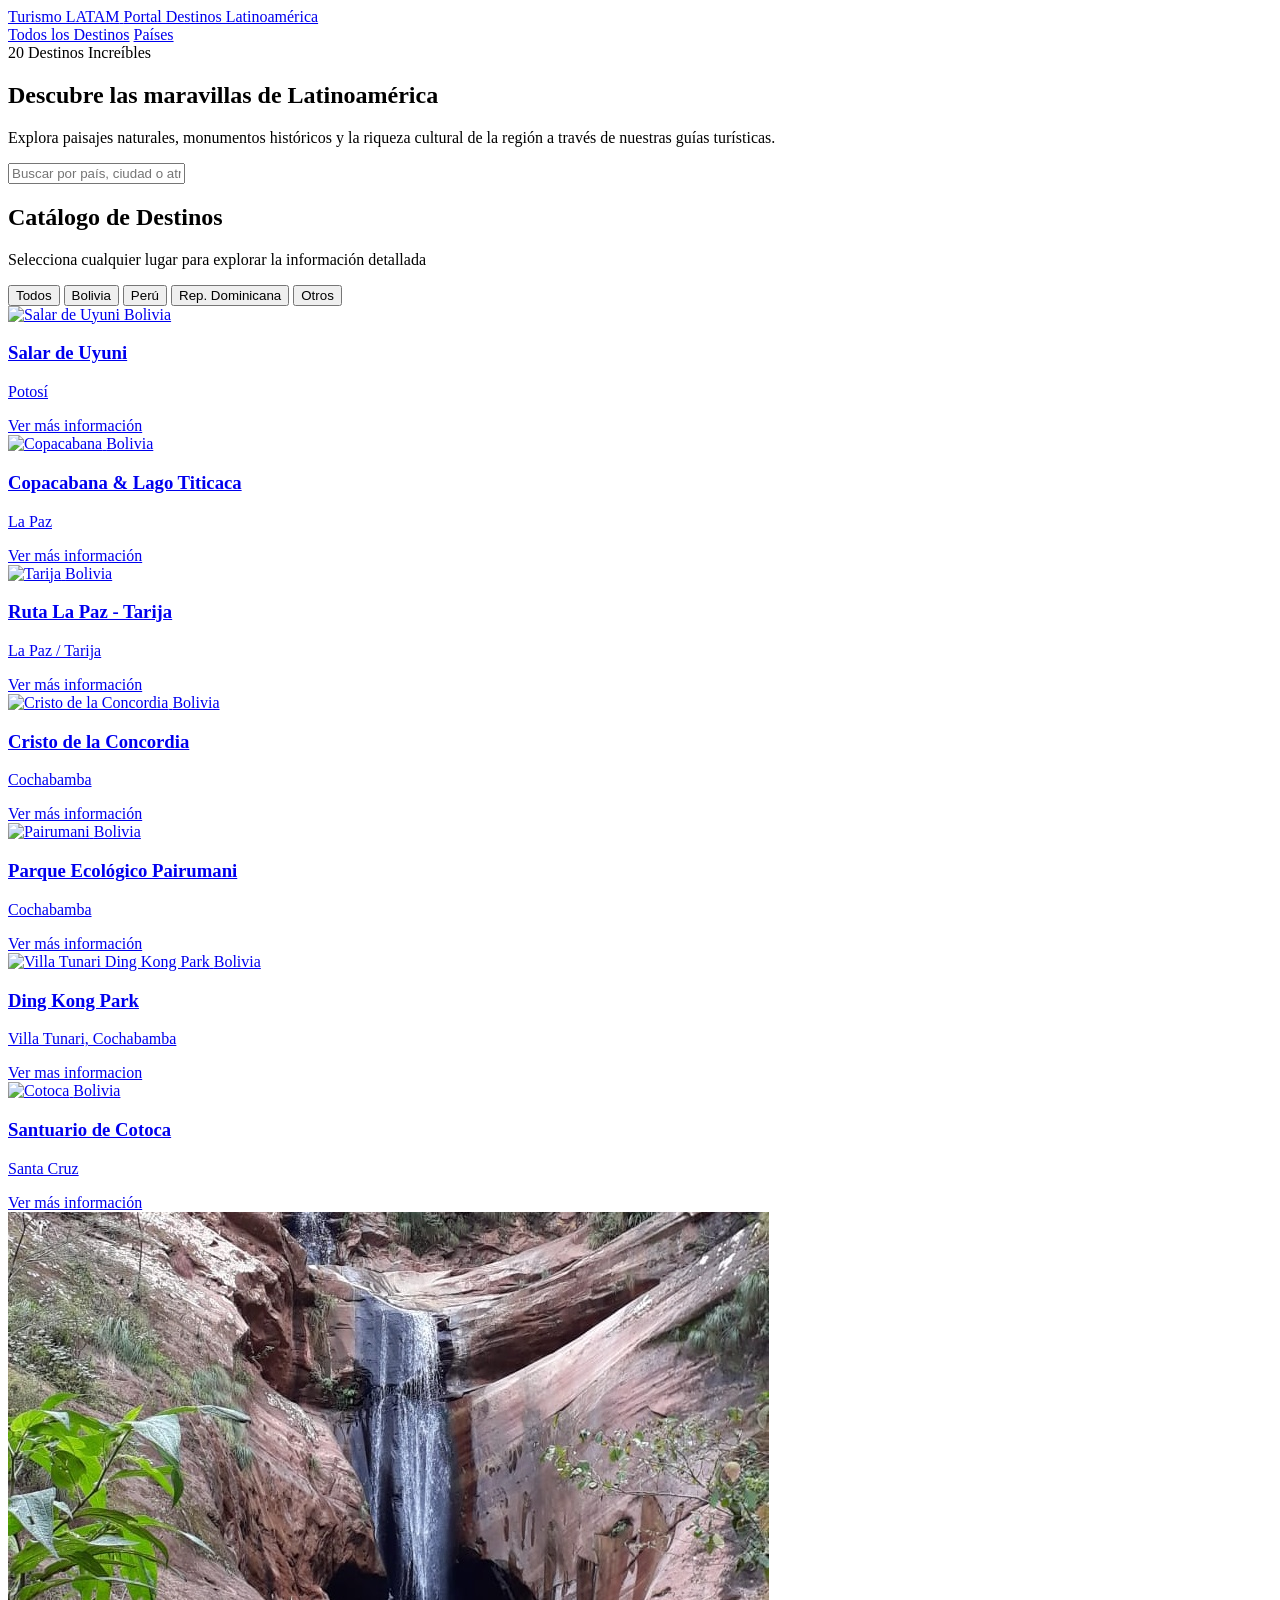
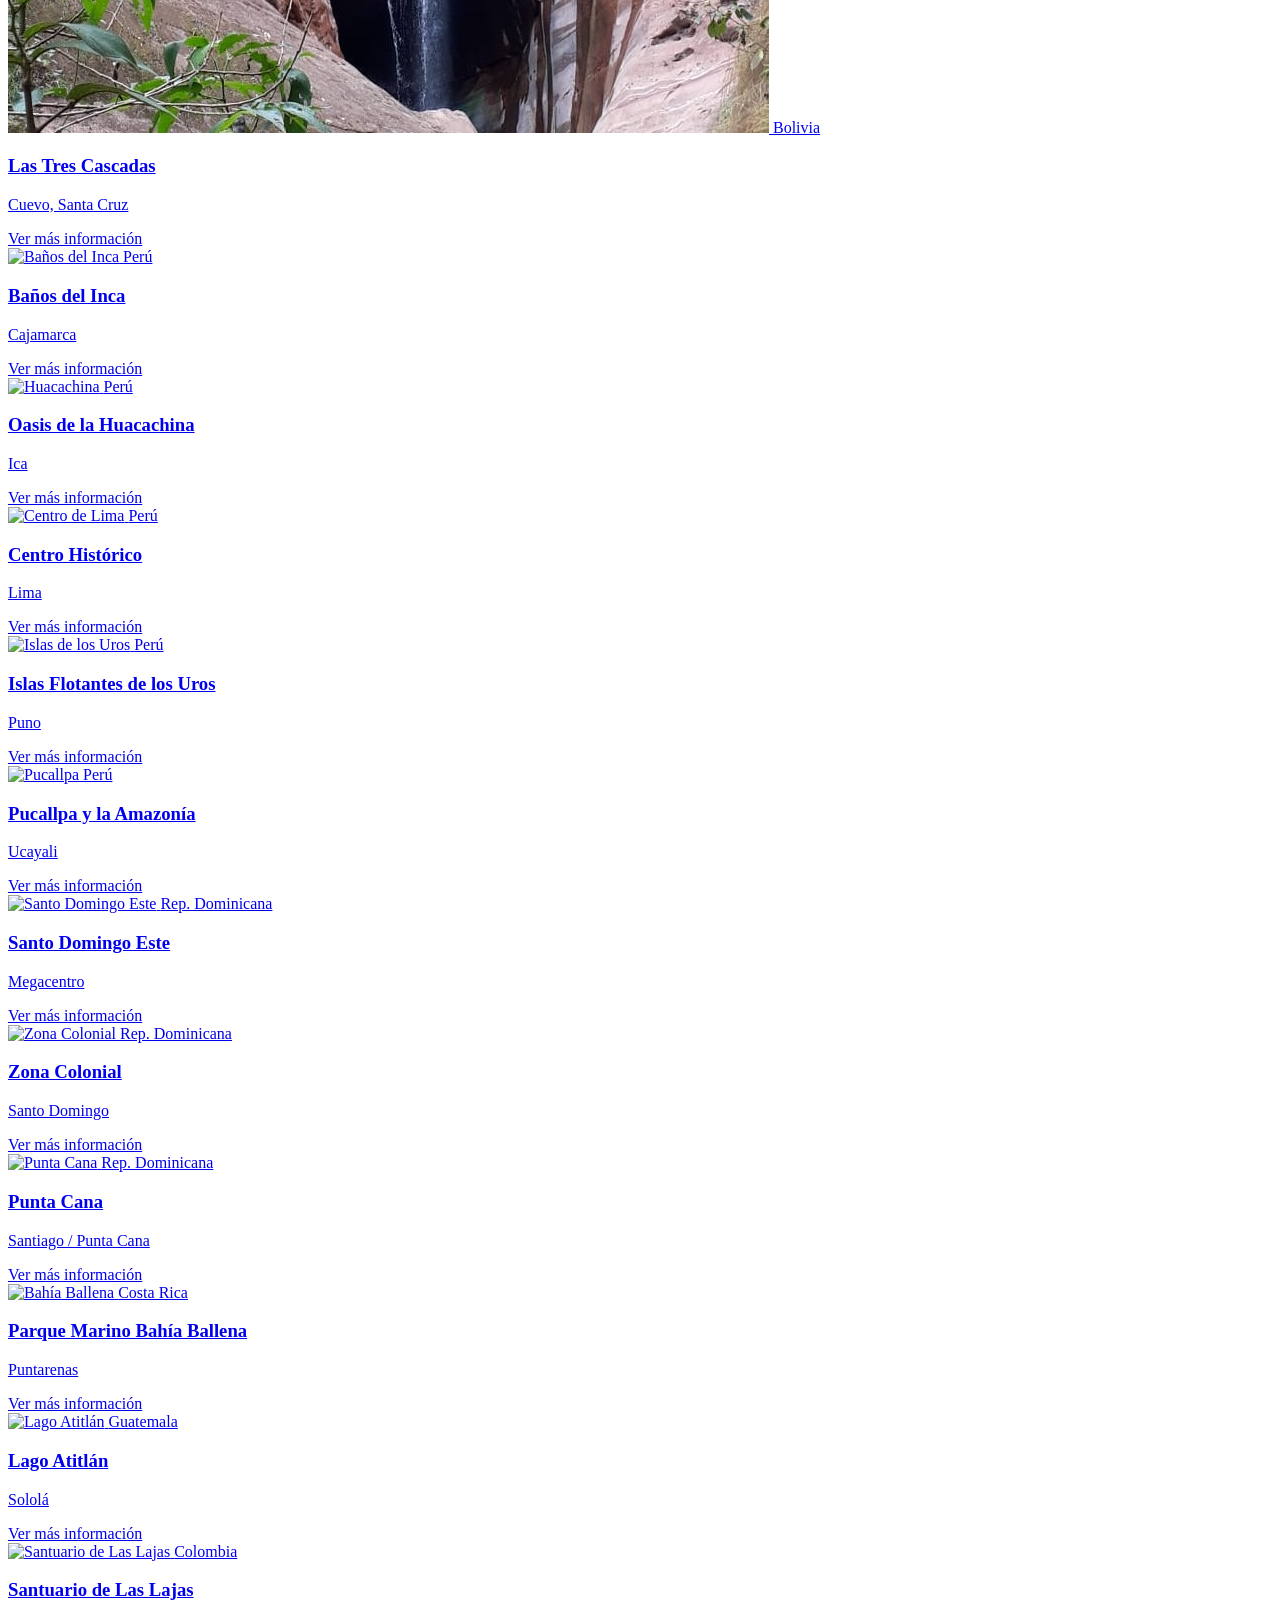
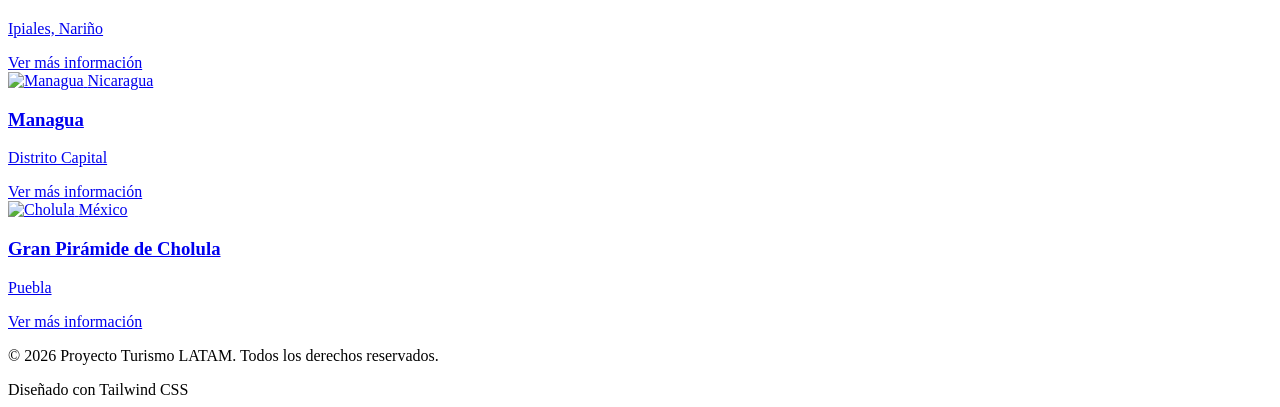
==== commit be5766da: "Adicion villa tunari para index" ====
--- a/index.html
+++ b/index.html
@@ -55,7 +55,7 @@
         <div class="text-center max-w-3xl mx-auto space-y-6">
             <span class="inline-flex items-center gap-2 px-3.5 py-1.5 rounded-full text-xs font-semibold bg-teal-500/10 text-teal-300 border border-teal-500/20 backdrop-blur-md">
                 <i data-lucide="map-pin" class="w-3.5 h-3.5"></i>
-                19 Destinos Increíbles
+                20 Destinos Increíbles
             </span>
             <h1 class="text-4xl sm:text-6xl font-extrabold tracking-tight text-white">
                 Descubre las maravillas de <span class="bg-gradient-to-r from-teal-400 via-emerald-400 to-cyan-400 bg-clip-text text-transparent">Latinoamérica</span>
@@ -180,6 +180,23 @@
                 </div>
             </a>
 
+            <a href="villa-tunari-ding-kong.html" data-country="bolivia" class="destination-card group relative rounded-2xl overflow-hidden backdrop-blur-xl bg-white/5 border border-white/10 hover:border-teal-500/50 transition-all duration-300 hover:-translate-y-1 hover:shadow-2xl hover:shadow-teal-500/10 flex flex-col">
+                <div class="h-48 overflow-hidden relative">
+                    <img src="https://images.unsplash.com/photo-1516026672322-bc52d61a55d5?auto=format&fit=crop&q=80" alt="Villa Tunari Ding Kong Park" class="w-full h-full object-cover group-hover:scale-110 transition-transform duration-500">
+                    <span class="absolute top-3 left-3 px-2.5 py-1 rounded-md text-xs font-medium bg-slate-950/70 backdrop-blur-md text-teal-300 border border-white/10">Bolivia</span>
+                </div>
+                <div class="p-5 flex-1 flex flex-col justify-between">
+                    <div>
+                        <h3 class="font-bold text-lg text-white group-hover:text-teal-300 transition-colors">Ding Kong Park</h3>
+                        <p class="text-xs text-slate-400 mt-1">Villa Tunari, Cochabamba</p>
+                    </div>
+                    <div class="mt-4 pt-3 border-t border-white/10 flex items-center justify-between text-xs text-teal-400 font-medium">
+                        <span>Ver mas informacion</span>
+                        <i data-lucide="arrow-right" class="w-4 h-4 group-hover:translate-x-1 transition-transform"></i>
+                    </div>
+                </div>
+            </a>
+
             <a href="scz-cotoca-bolivia.html" data-country="bolivia" class="destination-card group relative rounded-2xl overflow-hidden backdrop-blur-xl bg-white/5 border border-white/10 hover:border-teal-500/50 transition-all duration-300 hover:-translate-y-1 hover:shadow-2xl hover:shadow-teal-500/10 flex flex-col">
                 <div class="h-48 overflow-hidden relative">
                     <img src="https://images.unsplash.com/photo-1544620347-c4fd4a3d5957?auto=format&fit=crop&q=80" alt="Cotoca" class="w-full h-full object-cover group-hover:scale-110 transition-transform duration-500">
@@ -197,24 +214,24 @@
                 </div>
             </a>
 
+            <a href="cuevo-trescascadas-bolivia.html" data-country="bolivia" class="destination-card group relative rounded-2xl overflow-hidden backdrop-blur-xl bg-white/5 border border-white/10 hover:border-teal-500/50 transition-all duration-300 hover:-translate-y-1 hover:shadow-2xl hover:shadow-teal-500/10 flex flex-col">
+                <div class="h-48 overflow-hidden relative">
+                    <img src="images/images2.jpg" alt="Las Tres Cascadas" class="w-full h-full object-cover group-hover:scale-110 transition-transform duration-500">
+                    <span class="absolute top-3 left-3 px-2.5 py-1 rounded-md text-xs font-medium bg-slate-950/70 backdrop-blur-md text-teal-300 border border-white/10">Bolivia</span>
+                </div>
+                <div class="p-5 flex-1 flex flex-col justify-between">
+                    <div>
+                        <h3 class="font-bold text-lg text-white group-hover:text-teal-300 transition-colors">Las Tres Cascadas</h3>
+                        <p class="text-xs text-slate-400 mt-1">Cuevo, Santa Cruz</p>
+                    </div>
+                    <div class="mt-4 pt-3 border-t border-white/10 flex items-center justify-between text-xs text-teal-400 font-medium">
+                        <span>Ver más información</span>
+                        <i data-lucide="arrow-right" class="w-4 h-4 group-hover:translate-x-1 transition-transform"></i>
+                    </div>
+                </div>
+            </a>
+
             <!-- Perú -->
-            <a href="cusco-machu-picchu-peru.html" data-country="peru" class="destination-card group relative rounded-2xl overflow-hidden backdrop-blur-xl bg-white/5 border border-white/10 hover:border-teal-500/50 transition-all duration-300 hover:-translate-y-1 hover:shadow-2xl hover:shadow-teal-500/10 flex flex-col">
-                <div class="h-48 overflow-hidden relative">
-                    <img src="https://images.unsplash.com/photo-1526392060635-9d6019884377?auto=format&fit=crop&q=80" alt="Machu Picchu" class="w-full h-full object-cover group-hover:scale-110 transition-transform duration-500">
-                    <span class="absolute top-3 left-3 px-2.5 py-1 rounded-md text-xs font-medium bg-slate-950/70 backdrop-blur-md text-emerald-300 border border-white/10">Perú</span>
-                </div>
-                <div class="p-5 flex-1 flex flex-col justify-between">
-                    <div>
-                        <h3 class="font-bold text-lg text-white group-hover:text-teal-300 transition-colors">Machu Picchu</h3>
-                        <p class="text-xs text-slate-400 mt-1">Cusco</p>
-                    </div>
-                    <div class="mt-4 pt-3 border-t border-white/10 flex items-center justify-between text-xs text-teal-400 font-medium">
-                        <span>Ver más información</span>
-                        <i data-lucide="arrow-right" class="w-4 h-4 group-hover:translate-x-1 transition-transform"></i>
-                    </div>
-                </div>
-            </a>
-
             <a href="cajamarca-bañosInca-Peru.html" data-country="peru" class="destination-card group relative rounded-2xl overflow-hidden backdrop-blur-xl bg-white/5 border border-white/10 hover:border-teal-500/50 transition-all duration-300 hover:-translate-y-1 hover:shadow-2xl hover:shadow-teal-500/10 flex flex-col">
                 <div class="h-48 overflow-hidden relative">
                     <img src="https://images.unsplash.com/photo-1526392060635-9d6019884377?auto=format&fit=crop&q=80" alt="Baños del Inca" class="w-full h-full object-cover group-hover:scale-110 transition-transform duration-500">
@@ -404,11 +421,92 @@
                 </div>
             </a>
 
+            <a href="Managua-Nicaragua.html" data-country="otros" class="destination-card group relative rounded-2xl overflow-hidden backdrop-blur-xl bg-white/5 border border-white/10 hover:border-teal-500/50 transition-all duration-300 hover:-translate-y-1 hover:shadow-2xl hover:shadow-teal-500/10 flex flex-col">
+                <div class="h-48 overflow-hidden relative">
+                    <img src="https://images.unsplash.com/photo-1518709268805-4e9042af9f23?auto=format&fit=crop&q=80" alt="Managua" class="w-full h-full object-cover group-hover:scale-110 transition-transform duration-500">
+                    <span class="absolute top-3 left-3 px-2.5 py-1 rounded-md text-xs font-medium bg-slate-950/70 backdrop-blur-md text-sky-300 border border-white/10">Nicaragua</span>
+                </div>
+                <div class="p-5 flex-1 flex flex-col justify-between">
+                    <div>
+                        <h3 class="font-bold text-lg text-white group-hover:text-teal-300 transition-colors">Managua</h3>
+                        <p class="text-xs text-slate-400 mt-1">Distrito Capital</p>
+                    </div>
+                    <div class="mt-4 pt-3 border-t border-white/10 flex items-center justify-between text-xs text-teal-400 font-medium">
+                        <span>Ver más información</span>
+                        <i data-lucide="arrow-right" class="w-4 h-4 group-hover:translate-x-1 transition-transform"></i>
+                    </div>
+                </div>
+            </a>
+
+            <a href="Puebla-Cholula-México.html" data-country="otros" class="destination-card group relative rounded-2xl overflow-hidden backdrop-blur-xl bg-white/5 border border-white/10 hover:border-teal-500/50 transition-all duration-300 hover:-translate-y-1 hover:shadow-2xl hover:shadow-teal-500/10 flex flex-col">
+                <div class="h-48 overflow-hidden relative">
+                    <img src="https://images.unsplash.com/photo-1512813195386-6cf811ad3542?auto=format&fit=crop&q=80" alt="Cholula" class="w-full h-full object-cover group-hover:scale-110 transition-transform duration-500">
+                    <span class="absolute top-3 left-3 px-2.5 py-1 rounded-md text-xs font-medium bg-slate-950/70 backdrop-blur-md text-sky-300 border border-white/10">México</span>
+                </div>
+                <div class="p-5 flex-1 flex flex-col justify-between">
+                    <div>
+                        <h3 class="font-bold text-lg text-white group-hover:text-teal-300 transition-colors">Gran Pirámide de Cholula</h3>
+                        <p class="text-xs text-slate-400 mt-1">Puebla</p>
+                    </div>
+                    <div class="mt-4 pt-3 border-t border-white/10 flex items-center justify-between text-xs text-teal-400 font-medium">
+                        <span>Ver más información</span>
+                        <i data-lucide="arrow-right" class="w-4 h-4 group-hover:translate-x-1 transition-transform"></i>
+                    </div>
+                </div>
+            </a>
+
         </div>
     </main>
 
+    <!-- Footer -->
+    <footer class="mt-20 border-t border-white/10 bg-slate-950/80 backdrop-blur-md py-8">
+        <div class="max-w-7xl mx-auto px-4 sm:px-6 lg:px-8 flex flex-col sm:flex-row items-center justify-between gap-4">
+            <p class="text-xs text-slate-400">© 2026 Proyecto Turismo LATAM. Todos los derechos reservados.</p>
+            <div class="flex items-center gap-4 text-xs text-slate-400">
+                <span>Diseñado con Tailwind CSS</span>
+            </div>
+        </div>
+    </footer>
+
+    <!-- Interactive Scripts -->
     <script>
         lucide.createIcons();
+
+        // Search Filter Logic
+        const searchInput = document.getElementById('searchInput');
+        const cards = document.querySelectorAll('.destination-card');
+
+        searchInput.addEventListener('input', (e) => {
+            const query = e.target.value.toLowerCase().trim();
+            cards.forEach(card => {
+                const text = card.textContent.toLowerCase();
+                if (text.includes(query)) {
+                    card.classList.remove('hidden');
+                } else {
+                    card.classList.add('hidden');
+                }
+            });
+        });
+
+        // Country Category Filter Logic
+        function filterCountry(category) {
+            // Toggle active state on buttons
+            document.querySelectorAll('.filter-btn').forEach(btn => {
+                btn.classList.remove('bg-teal-500', 'text-slate-950', 'font-semibold');
+                btn.classList.add('bg-white/5', 'text-slate-300');
+            });
+            event.target.classList.remove('bg-white/5', 'text-slate-300');
+            event.target.classList.add('bg-teal-500', 'text-slate-950', 'font-semibold');
+
+            // Filter cards
+            cards.forEach(card => {
+                if (category === 'all' || card.dataset.country === category) {
+                    card.classList.remove('hidden');
+                } else {
+                    card.classList.add('hidden');
+                }
+            });
+        }
     </script>
 </body>
 </html>
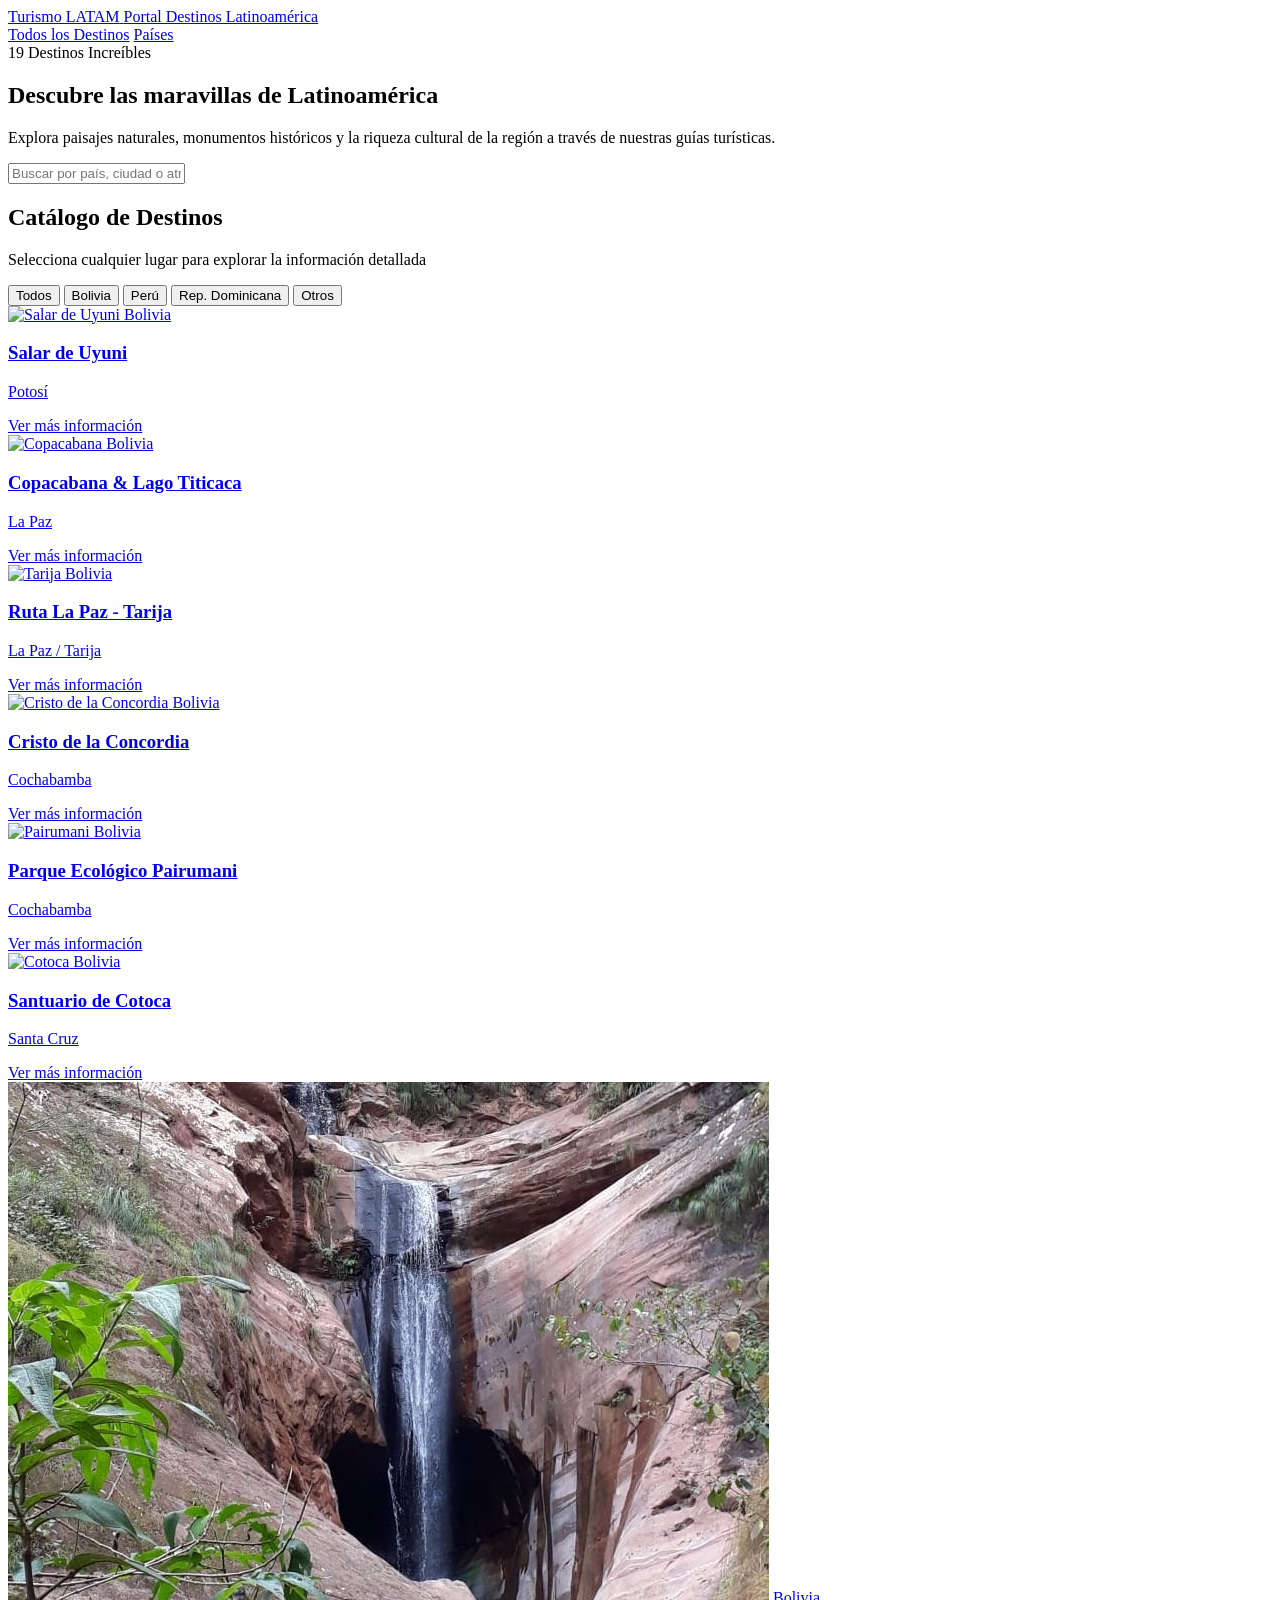
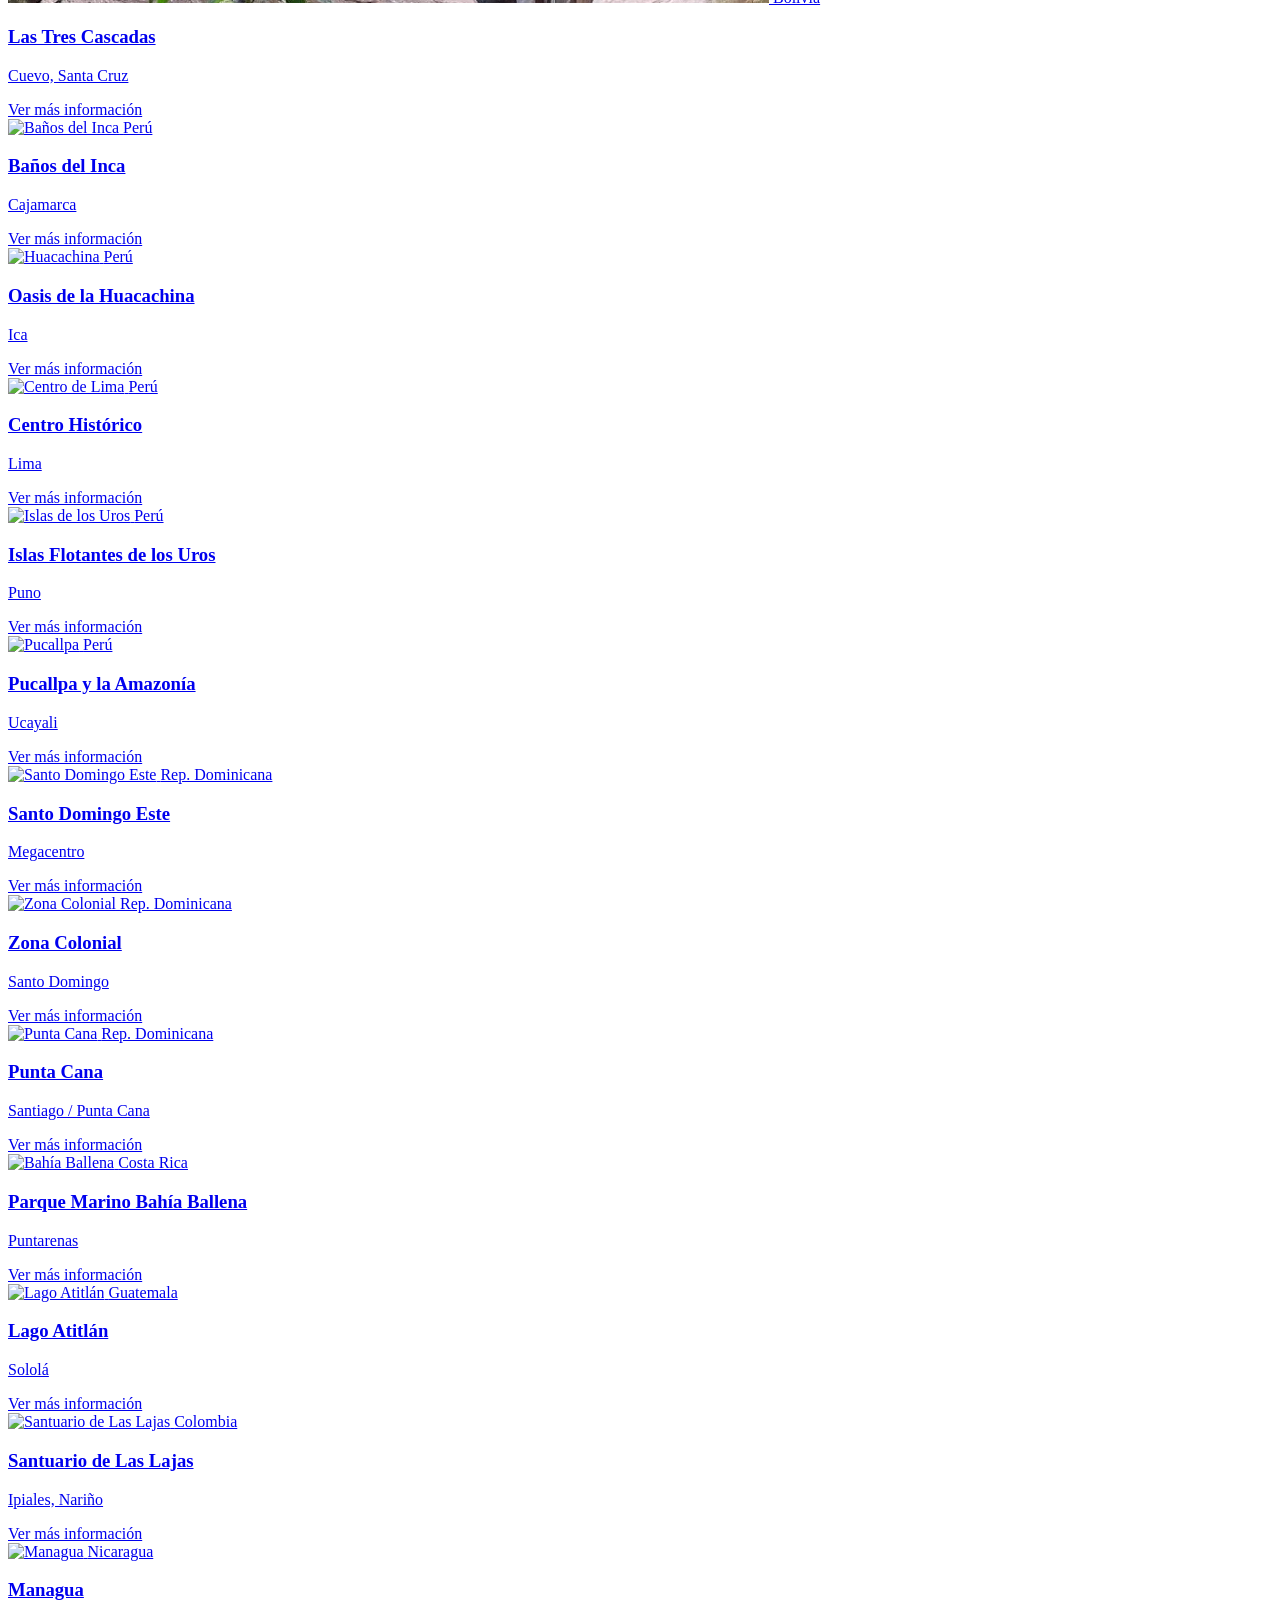
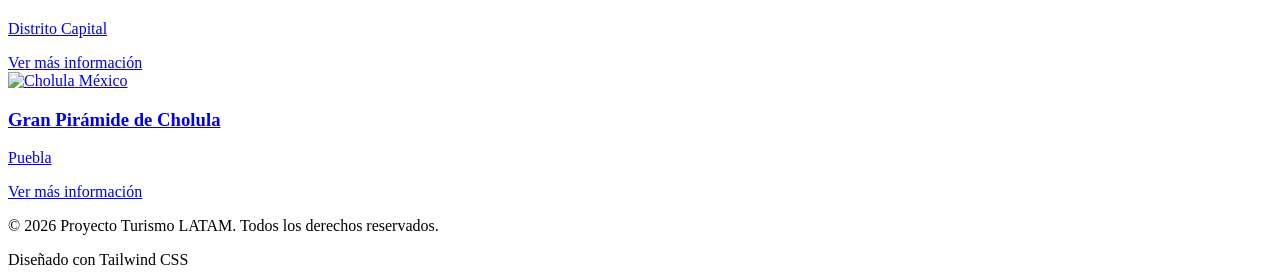
==== commit 2584ca65: "Merge branch 'cchura94:master' into master" ====
--- a/index.html
+++ b/index.html
@@ -55,7 +55,7 @@
         <div class="text-center max-w-3xl mx-auto space-y-6">
             <span class="inline-flex items-center gap-2 px-3.5 py-1.5 rounded-full text-xs font-semibold bg-teal-500/10 text-teal-300 border border-teal-500/20 backdrop-blur-md">
                 <i data-lucide="map-pin" class="w-3.5 h-3.5"></i>
-                20 Destinos Increíbles
+                19 Destinos Increíbles
             </span>
             <h1 class="text-4xl sm:text-6xl font-extrabold tracking-tight text-white">
                 Descubre las maravillas de <span class="bg-gradient-to-r from-teal-400 via-emerald-400 to-cyan-400 bg-clip-text text-transparent">Latinoamérica</span>
@@ -180,23 +180,6 @@
                 </div>
             </a>
 
-            <a href="villa-tunari-ding-kong.html" data-country="bolivia" class="destination-card group relative rounded-2xl overflow-hidden backdrop-blur-xl bg-white/5 border border-white/10 hover:border-teal-500/50 transition-all duration-300 hover:-translate-y-1 hover:shadow-2xl hover:shadow-teal-500/10 flex flex-col">
-                <div class="h-48 overflow-hidden relative">
-                    <img src="https://images.unsplash.com/photo-1516026672322-bc52d61a55d5?auto=format&fit=crop&q=80" alt="Villa Tunari Ding Kong Park" class="w-full h-full object-cover group-hover:scale-110 transition-transform duration-500">
-                    <span class="absolute top-3 left-3 px-2.5 py-1 rounded-md text-xs font-medium bg-slate-950/70 backdrop-blur-md text-teal-300 border border-white/10">Bolivia</span>
-                </div>
-                <div class="p-5 flex-1 flex flex-col justify-between">
-                    <div>
-                        <h3 class="font-bold text-lg text-white group-hover:text-teal-300 transition-colors">Ding Kong Park</h3>
-                        <p class="text-xs text-slate-400 mt-1">Villa Tunari, Cochabamba</p>
-                    </div>
-                    <div class="mt-4 pt-3 border-t border-white/10 flex items-center justify-between text-xs text-teal-400 font-medium">
-                        <span>Ver mas informacion</span>
-                        <i data-lucide="arrow-right" class="w-4 h-4 group-hover:translate-x-1 transition-transform"></i>
-                    </div>
-                </div>
-            </a>
-
             <a href="scz-cotoca-bolivia.html" data-country="bolivia" class="destination-card group relative rounded-2xl overflow-hidden backdrop-blur-xl bg-white/5 border border-white/10 hover:border-teal-500/50 transition-all duration-300 hover:-translate-y-1 hover:shadow-2xl hover:shadow-teal-500/10 flex flex-col">
                 <div class="h-48 overflow-hidden relative">
                     <img src="https://images.unsplash.com/photo-1544620347-c4fd4a3d5957?auto=format&fit=crop&q=80" alt="Cotoca" class="w-full h-full object-cover group-hover:scale-110 transition-transform duration-500">
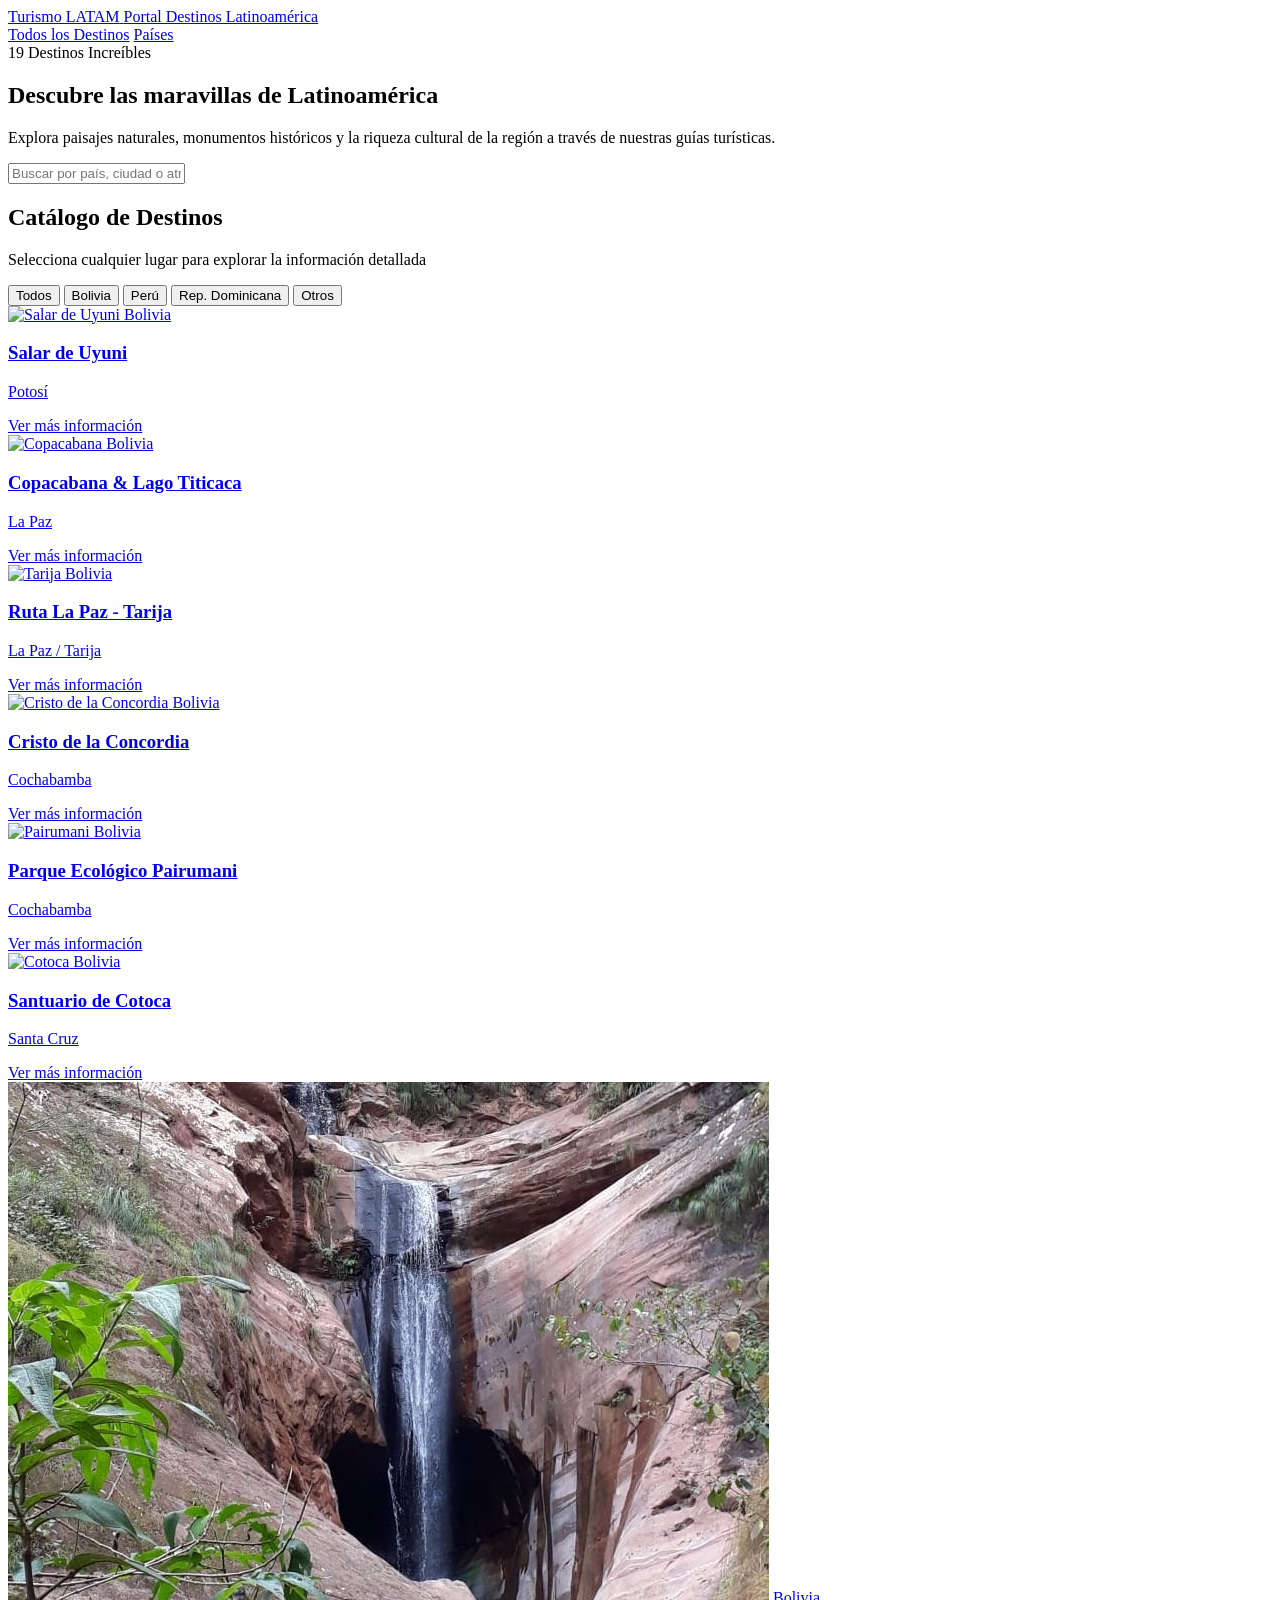
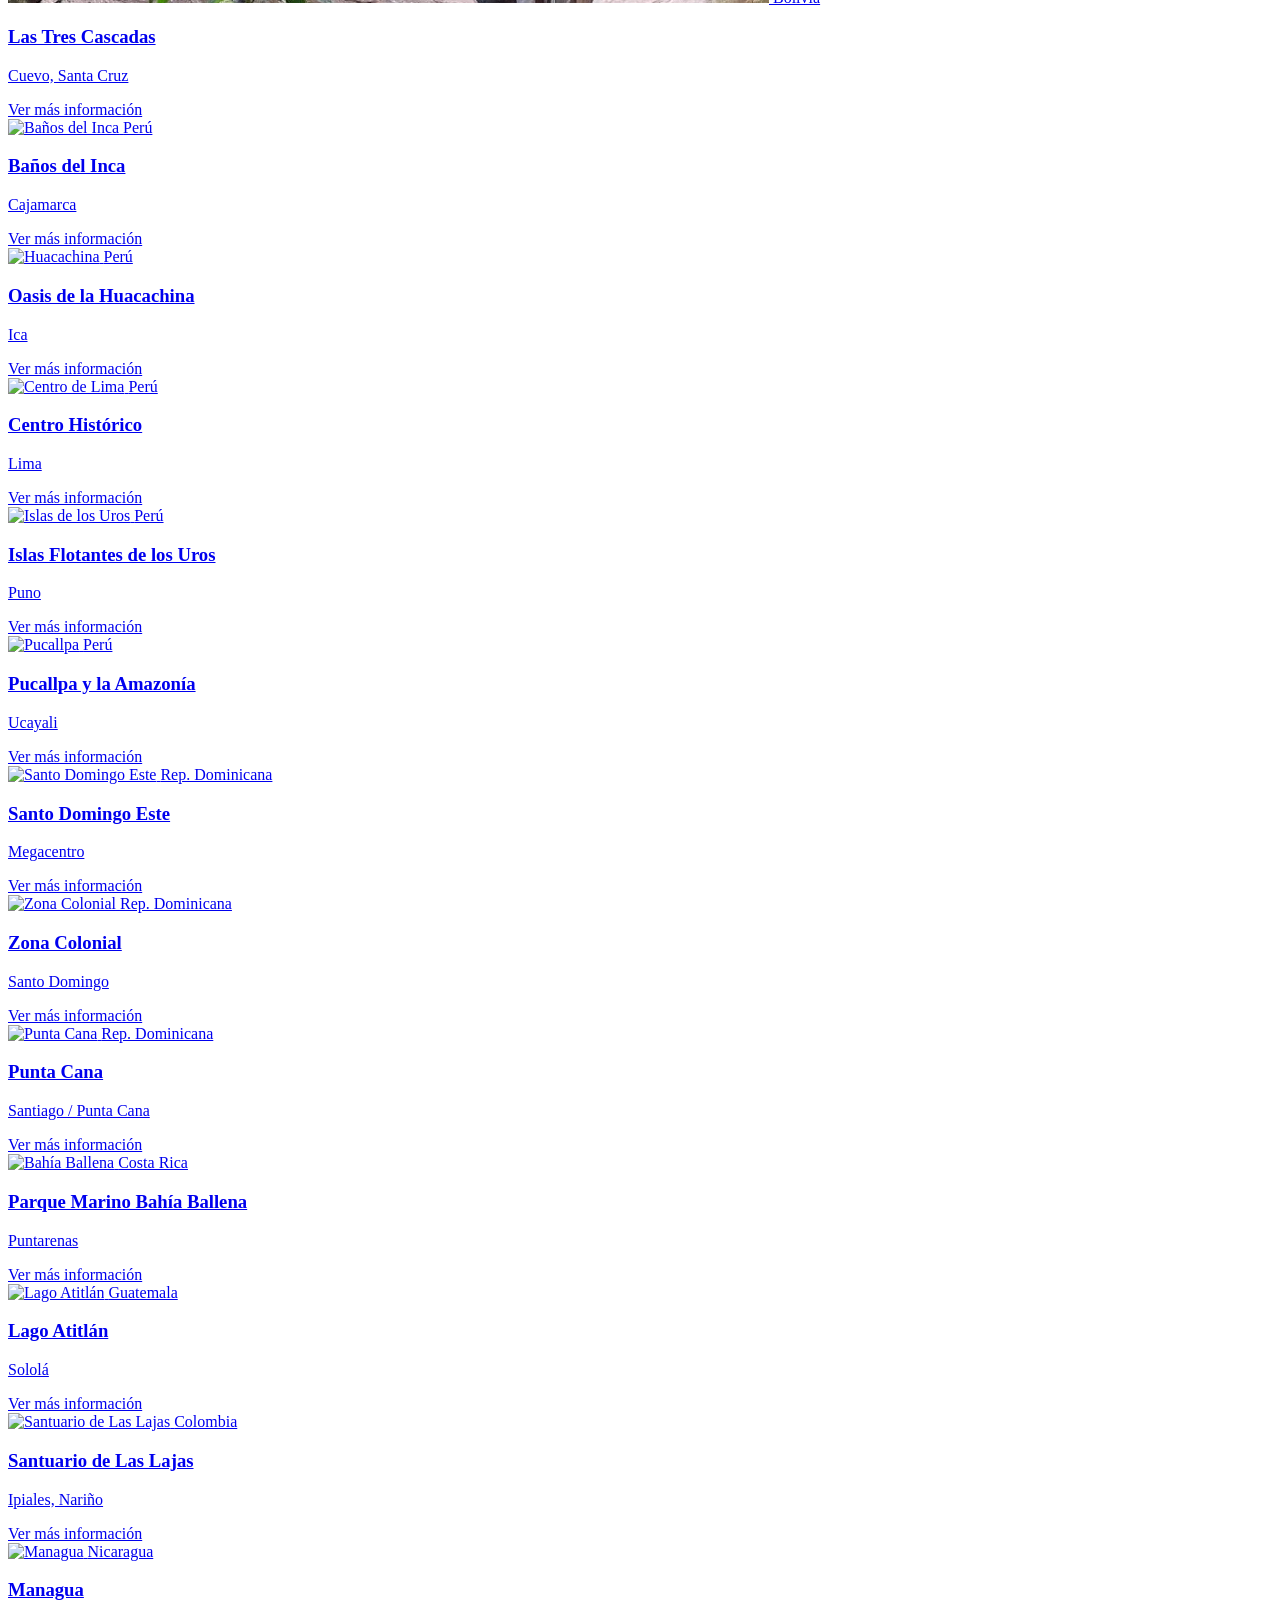
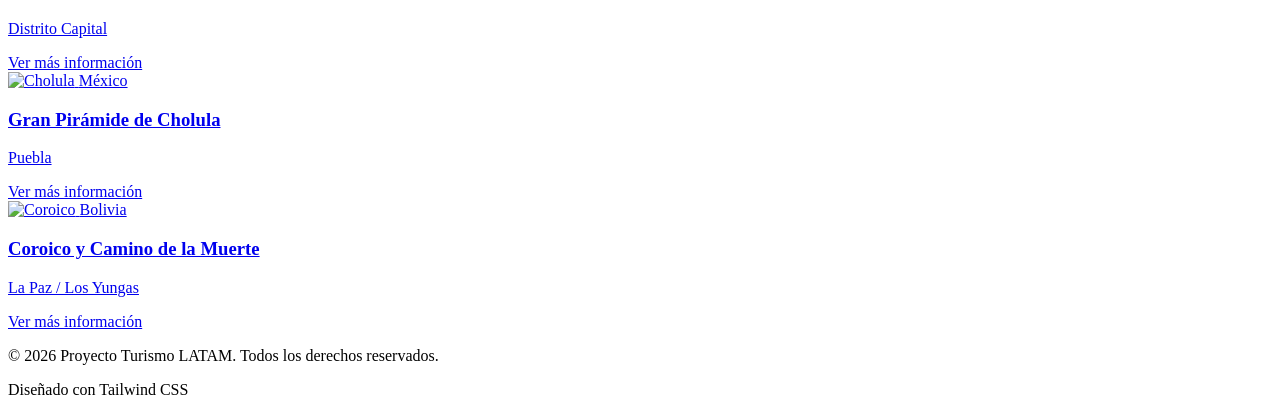
==== commit 2dcbd913: "Merge 5942885f0d910f06bc18bb800479a6768b164808 into fcf356f31281395e13633bf981147edab1ee77ed" ====
--- a/index.html
+++ b/index.html
@@ -438,6 +438,24 @@
                 </div>
             </a>
 
+            <!-- Coroico (Bolivia) -->
+            <a href="la-paz-coroico-bolivia.html" data-country="bolivia" class="destination-card group relative rounded-2xl overflow-hidden backdrop-blur-xl bg-white/5 border border-white/10 hover:border-teal-500/50 transition-all duration-300 hover:-translate-y-1 hover:shadow-2xl hover:shadow-teal-500/10 flex flex-col">
+                <div class="h-48 overflow-hidden relative">
+                    <img src="https://images.unsplash.com/photo-1518709268805-4e9042af9f23?auto=format&fit=crop&q=80" alt="Coroico" class="w-full h-full object-cover group-hover:scale-110 transition-transform duration-500">
+                    <span class="absolute top-3 left-3 px-2.5 py-1 rounded-md text-xs font-medium bg-slate-950/70 backdrop-blur-md text-teal-300 border border-white/10">Bolivia</span>
+                </div>
+                <div class="p-5 flex-1 flex flex-col justify-between">
+                    <div>
+                        <h3 class="font-bold text-lg text-white group-hover:text-teal-300 transition-colors">Coroico y Camino de la Muerte</h3>
+                        <p class="text-xs text-slate-400 mt-1">La Paz / Los Yungas</p>
+                    </div>
+                    <div class="mt-4 pt-3 border-t border-white/10 flex items-center justify-between text-xs text-teal-400 font-medium">
+                        <span>Ver más información</span>
+                        <i data-lucide="arrow-right" class="w-4 h-4 group-hover:translate-x-1 transition-transform"></i>
+                    </div>
+                </div>
+            </a>
+
         </div>
     </main>
 
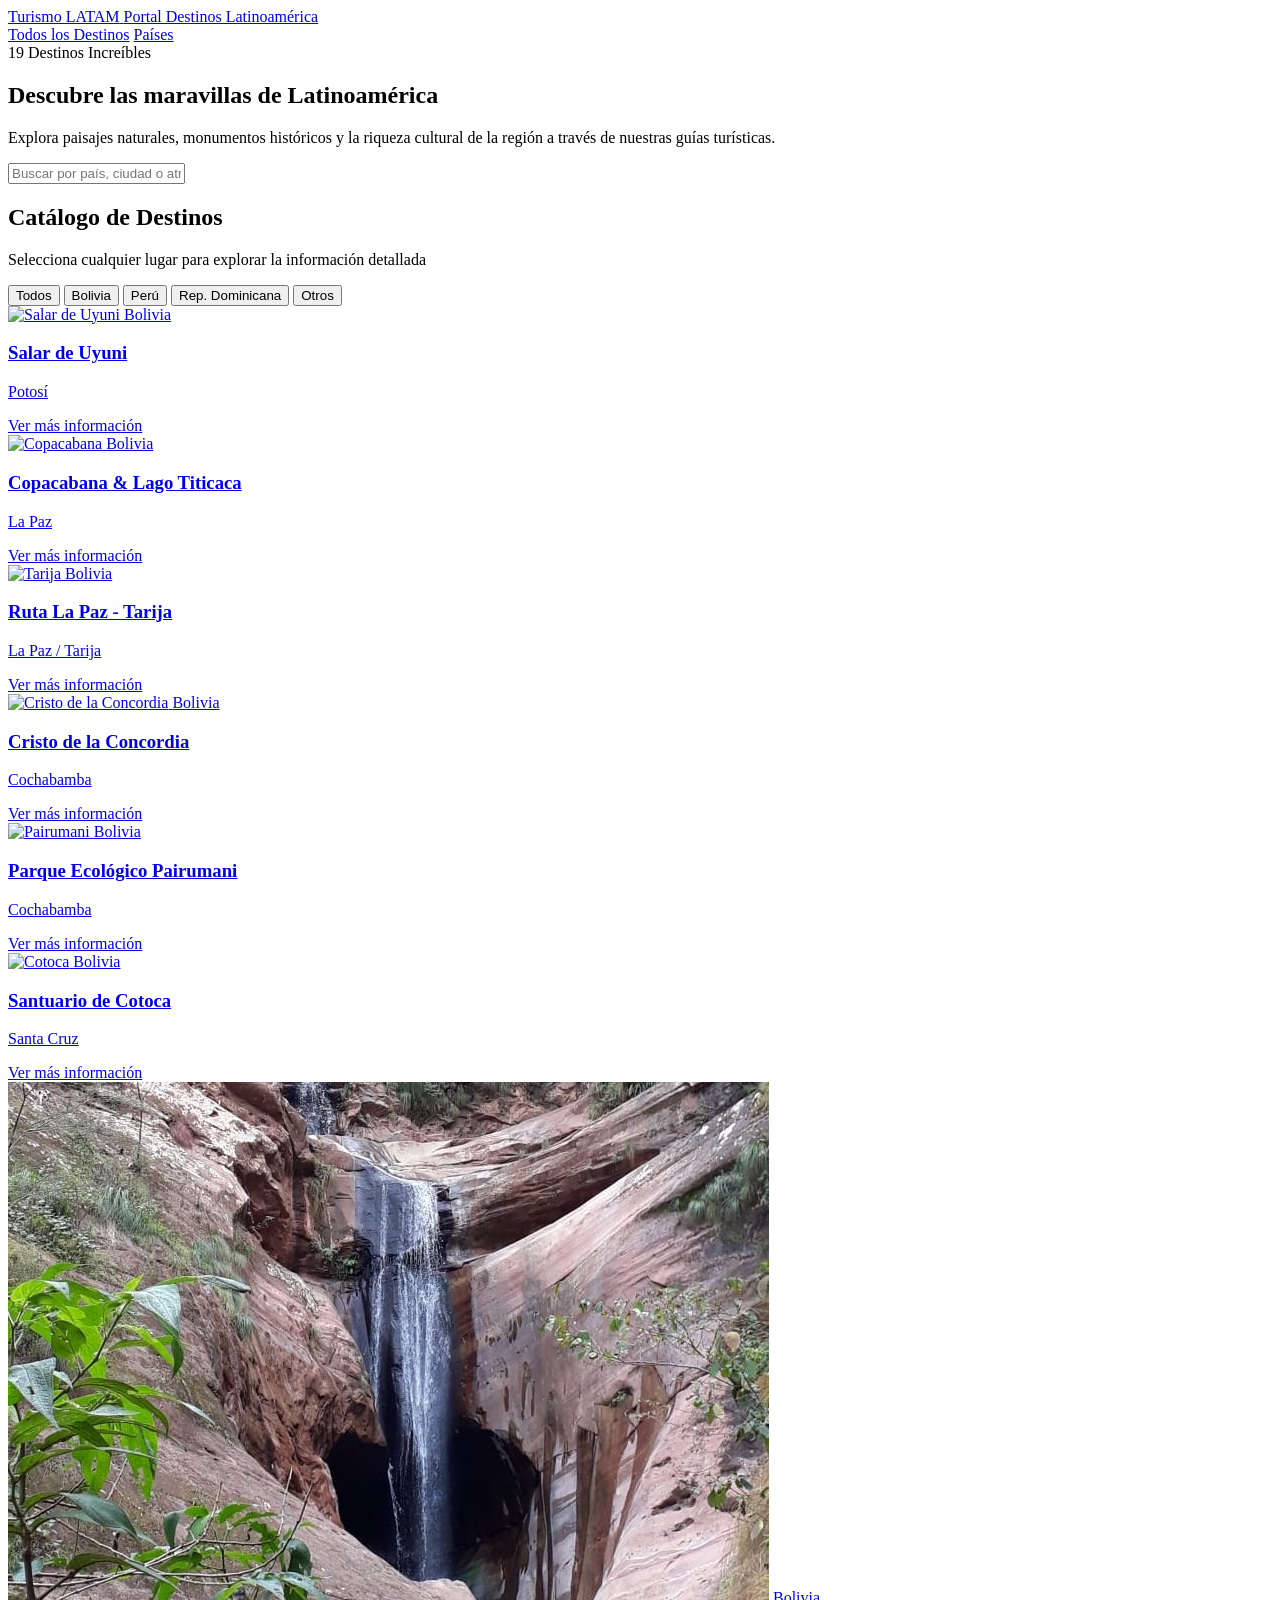
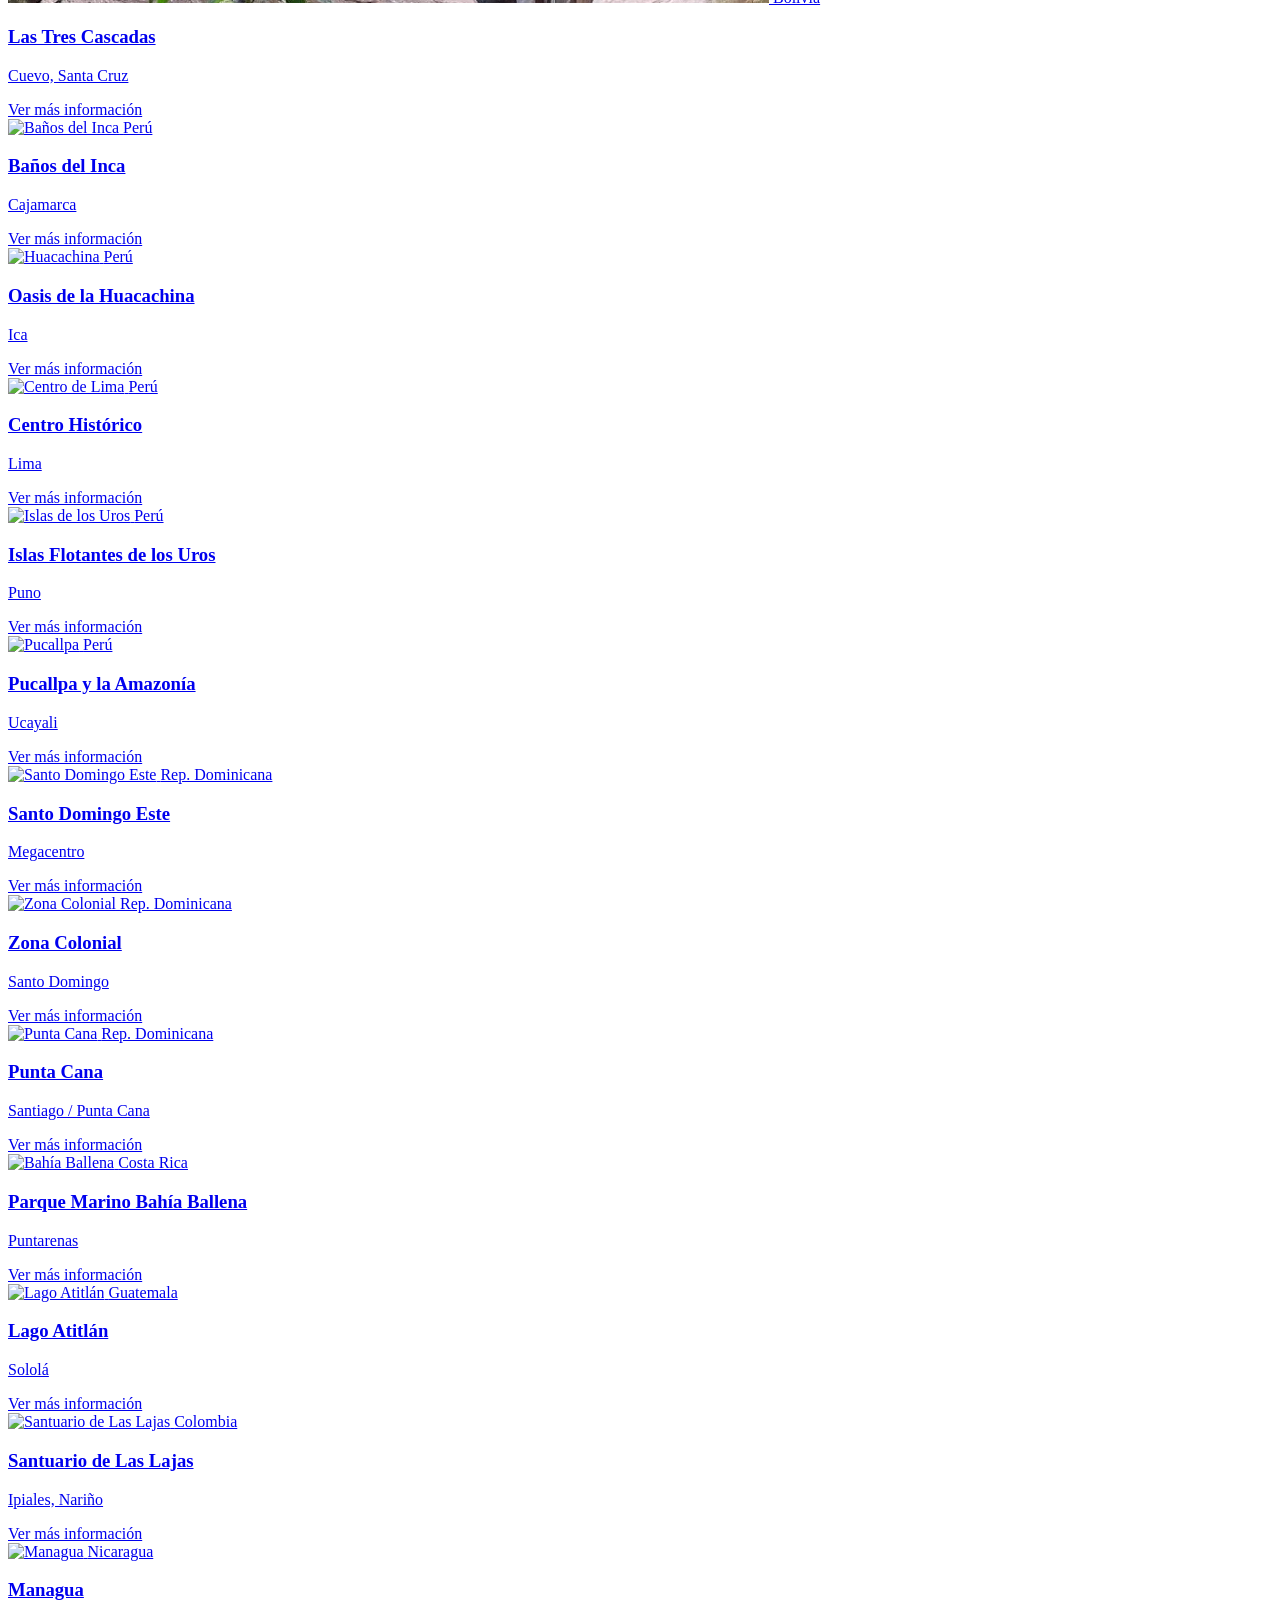
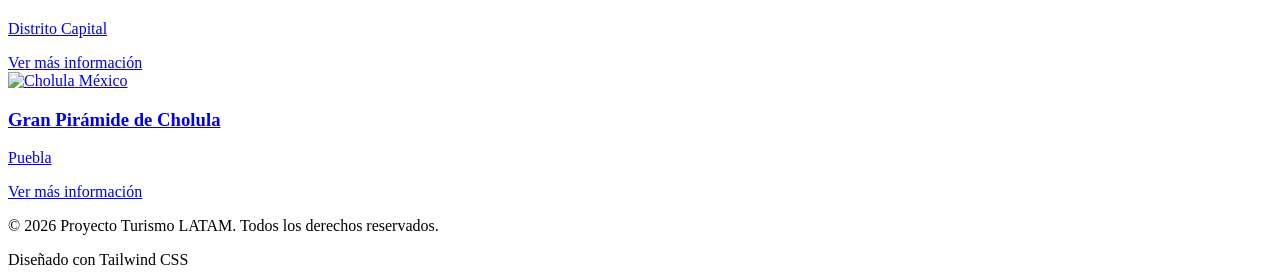
==== commit 01b2617f: "Merge branch 'master' of https://github.com/lenin2210/proyecto-turismo" ====
--- a/index.html
+++ b/index.html
@@ -438,24 +438,6 @@
                 </div>
             </a>
 
-            <!-- Coroico (Bolivia) -->
-            <a href="la-paz-coroico-bolivia.html" data-country="bolivia" class="destination-card group relative rounded-2xl overflow-hidden backdrop-blur-xl bg-white/5 border border-white/10 hover:border-teal-500/50 transition-all duration-300 hover:-translate-y-1 hover:shadow-2xl hover:shadow-teal-500/10 flex flex-col">
-                <div class="h-48 overflow-hidden relative">
-                    <img src="https://images.unsplash.com/photo-1518709268805-4e9042af9f23?auto=format&fit=crop&q=80" alt="Coroico" class="w-full h-full object-cover group-hover:scale-110 transition-transform duration-500">
-                    <span class="absolute top-3 left-3 px-2.5 py-1 rounded-md text-xs font-medium bg-slate-950/70 backdrop-blur-md text-teal-300 border border-white/10">Bolivia</span>
-                </div>
-                <div class="p-5 flex-1 flex flex-col justify-between">
-                    <div>
-                        <h3 class="font-bold text-lg text-white group-hover:text-teal-300 transition-colors">Coroico y Camino de la Muerte</h3>
-                        <p class="text-xs text-slate-400 mt-1">La Paz / Los Yungas</p>
-                    </div>
-                    <div class="mt-4 pt-3 border-t border-white/10 flex items-center justify-between text-xs text-teal-400 font-medium">
-                        <span>Ver más información</span>
-                        <i data-lucide="arrow-right" class="w-4 h-4 group-hover:translate-x-1 transition-transform"></i>
-                    </div>
-                </div>
-            </a>
-
         </div>
     </main>
 
